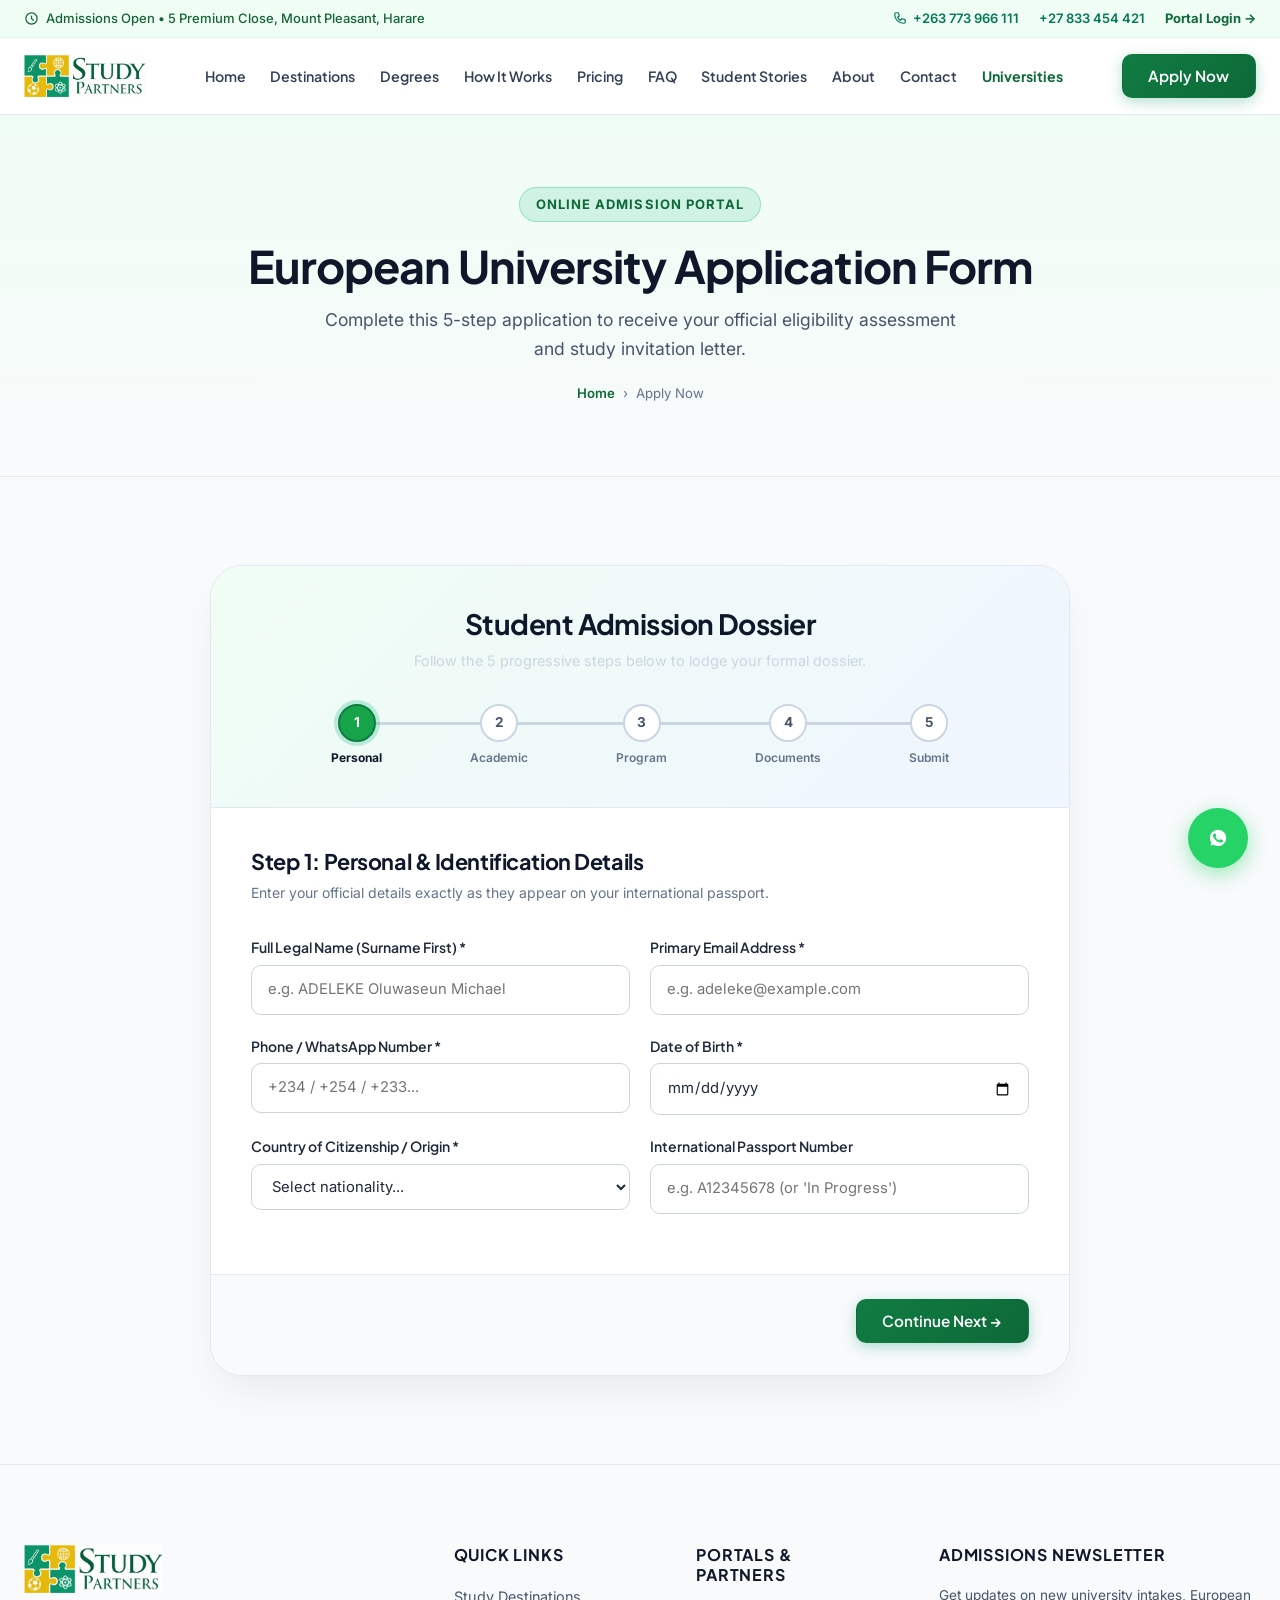
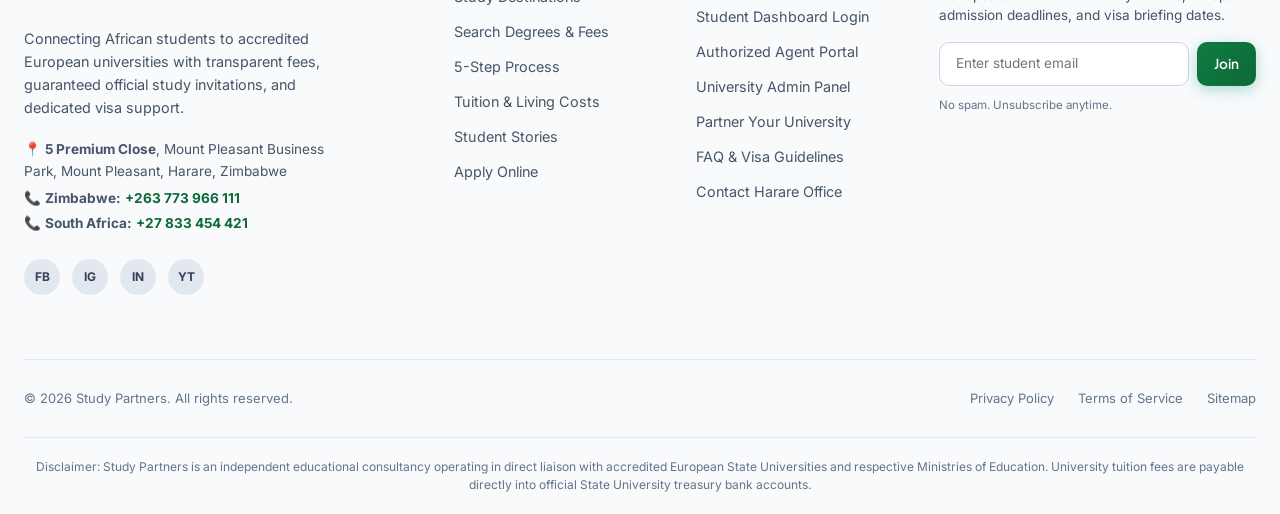
==== apply.html @ 6c3a4802 "Initial commit: Study Partners website with updated branding, header alignment, and Harare contact d" ====
<!DOCTYPE html>
<html lang="en">
<head>
  <meta charset="UTF-8">
  <meta name="viewport" content="width=device-width, initial-scale=1.0">
  <title>Apply Now | Multi-Step Admission Form - Study Partners</title>
  <meta name="description" content="Apply for accredited European university degrees in Belarus. Multi-step secure admissions form for African students. Fast Ministry invitation issuance.">
  <link rel="stylesheet" href="css/style.css">
</head>
<body>

  <!-- Top Info Bar -->
  <div class="top-notice-bar">
    <div class="container top-notice-content">
      <div class="top-notice-left">
        <span class="top-notice-item">
          <svg width="15" height="15" fill="none" stroke="currentColor" viewBox="0 0 24 24"><path stroke-linecap="round" stroke-linejoin="round" stroke-width="2" d="M12 8v4l3 3m6-3a9 9 0 11-18 0 9 9 0 0118 0z"/></svg>
          Admissions Open &bull; 5 Premium Close, Mount Pleasant, Harare
        </span>
      </div>
      <div class="top-notice-right">
        <a href="tel:+263773966111" class="top-notice-item">
          <svg width="14" height="14" fill="none" stroke="currentColor" viewBox="0 0 24 24"><path stroke-linecap="round" stroke-linejoin="round" stroke-width="2" d="M3 5a2 2 0 012-2h3.28a1 1 0 01.948.684l1.498 4.493a1 1 0 01-.502 1.21l-2.257 1.13a11.042 11.042 0 005.516 5.516l1.13-2.257a1 1 0 011.21-.502l4.493 1.498a1 1 0 01.684.949V19a2 2 0 01-2 2h-1C9.716 21 3 14.284 3 6V5z"/></svg>
          +263 773 966 111
        </a>
        <a href="tel:+27833454421" class="top-notice-item">
          +27 833 454 421
        </a>
        <a href="login.html" class="top-notice-item" style="color: var(--accent-emerald-700); font-weight: 700;">
          Portal Login &rarr;
        </a>
      </div>
    </div>
  </div>

  <!-- Sticky Navbar with Dropdowns -->
  <nav class="navbar" id="siteNavbar">
    <div class="container navbar-container">
      <a href="index.html" class="brand-logo" aria-label="Study Partners Home">
        <img src="images/logo.png" alt="Study Partners" class="brand-logo-img">
      </a>

      <!-- Desktop & Mobile Nav Menu -->
      <ul class="nav-menu" id="navMenu">
        <li class="nav-item">
          <a href="index.html" class="nav-link">Home</a>
        </li>
        <li class="nav-item">
          <a href="destinations.html" class="nav-link">Destinations</a>
        </li>
        <li class="nav-item">
          <a href="degrees.html" class="nav-link">Degrees</a>
        </li>
        <li class="nav-item">
          <a href="how-it-works.html" class="nav-link">How It Works</a>
        </li>
        <li class="nav-item">
          <a href="pricing.html" class="nav-link">Pricing</a>
        </li>
        <li class="nav-item">
          <a href="faq.html" class="nav-link">FAQ</a>
        </li>
        <li class="nav-item">
          <a href="stories.html" class="nav-link">Student Stories</a>
        </li>
        <li class="nav-item">
          <a href="about.html" class="nav-link">About</a>
        </li>
        <li class="nav-item">
          <a href="contact.html" class="nav-link">Contact</a>
        </li>
        <li class="nav-item">
          <a href="partner.html" class="nav-link" style="color: var(--sp-green); font-weight: 700;">Universities</a>
        </li>
      </ul>

      <!-- Action CTAs -->
      <div class="nav-actions">
        <a href="apply.html" class="btn btn-primary active" id="navApplyBtn">Apply Now</a>
        <button class="mobile-toggle" id="mobileMenuToggle" aria-label="Toggle navigation menu">
          <svg width="24" height="24" fill="none" stroke="currentColor" viewBox="0 0 24 24"><path stroke-linecap="round" stroke-linejoin="round" stroke-width="2" d="M4 6h16M4 12h16M4 18h16"/></svg>
        </button>
      </div>
    </div>
  </nav>

  <!-- Page Header -->
  <header class="inner-hero-header">
    <div class="container">
      <span class="section-tag" style="background: rgba(16, 185, 129, 0.15); border-color: rgba(16, 185, 129, 0.3);">Online Admission Portal</span>
      <h1>European University Application Form</h1>
      <p>Complete this 5-step application to receive your official eligibility assessment and study invitation letter.</p>
      <div class="breadcrumbs">
        <a href="index.html">Home</a> &rsaquo; <span>Apply Now</span>
      </div>
    </div>
  </header>

  <!-- Multi-step Application Form Wizard -->
  <section class="section-padding" style="background: var(--neutral-50);">
    <div class="container">
      <div class="wizard-container">
        
        <!-- Wizard Header & Track -->
        <div class="wizard-header">
          <h2>Student Admission Dossier</h2>
          <p style="color: var(--neutral-300); font-size: 0.9rem;">Follow the 5 progressive steps below to lodge your formal dossier.</p>

          <div class="wizard-stepper-track">
            <div class="wizard-track-line"></div>
            <div class="wizard-track-progress" id="wizardProgressBar"></div>

            <div class="wizard-step-node active" data-step="1">
              <div class="wizard-step-circle">1</div>
              <span class="wizard-step-label">Personal</span>
            </div>

            <div class="wizard-step-node" data-step="2">
              <div class="wizard-step-circle">2</div>
              <span class="wizard-step-label">Academic</span>
            </div>

            <div class="wizard-step-node" data-step="3">
              <div class="wizard-step-circle">3</div>
              <span class="wizard-step-label">Program</span>
            </div>

            <div class="wizard-step-node" data-step="4">
              <div class="wizard-step-circle">4</div>
              <span class="wizard-step-label">Documents</span>
            </div>

            <div class="wizard-step-node" data-step="5">
              <div class="wizard-step-circle">5</div>
              <span class="wizard-step-label">Submit</span>
            </div>
          </div>
        </div>

        <!-- Wizard Form -->
        <form id="multiStepApplyForm">
          <div class="wizard-body">
            
            <!-- Step 1: Personal Information -->
            <div class="wizard-step-panel active" data-step="1">
              <h3 class="wizard-panel-title">Step 1: Personal & Identification Details</h3>
              <p class="wizard-panel-subtitle">Enter your official details exactly as they appear on your international passport.</p>

              <div class="form-row">
                <div class="form-group">
                  <label class="form-label" for="appFullName">Full Legal Name (Surname First) *</label>
                  <input type="text" id="appFullName" class="form-input" placeholder="e.g. ADELEKE Oluwaseun Michael" required>
                </div>
                <div class="form-group">
                  <label class="form-label" for="appEmail">Primary Email Address *</label>
                  <input type="email" id="appEmail" class="form-input" placeholder="e.g. adeleke@example.com" required>
                </div>
              </div>

              <div class="form-row">
                <div class="form-group">
                  <label class="form-label" for="appPhone">Phone / WhatsApp Number *</label>
                  <input type="tel" id="appPhone" class="form-input" placeholder="+234 / +254 / +233..." required>
                </div>
                <div class="form-group">
                  <label class="form-label" for="appDob">Date of Birth *</label>
                  <input type="date" id="appDob" class="form-input" required>
                </div>
              </div>

              <div class="form-row">
                <div class="form-group">
                  <label class="form-label" for="appNationality">Country of Citizenship / Origin *</label>
                  <select id="appNationality" class="form-select" required>
                    <option value="">Select nationality...</option>
                    <option value="Nigeria">Nigeria</option>
                    <option value="Ghana">Ghana</option>
                    <option value="Kenya">Kenya</option>
                    <option value="Cameroon">Cameroon</option>
                    <option value="Rwanda">Rwanda</option>
                    <option value="Zimbabwe">Zimbabwe</option>
                    <option value="South Africa">South Africa</option>
                    <option value="Tanzania">Tanzania</option>
                    <option value="Uganda">Uganda</option>
                    <option value="Other">Other African Country</option>
                  </select>
                </div>
                <div class="form-group">
                  <label class="form-label" for="appPassport">International Passport Number</label>
                  <input type="text" id="appPassport" class="form-input" placeholder="e.g. A12345678 (or 'In Progress')">
                </div>
              </div>
            </div>

            <!-- Step 2: Academic Background -->
            <div class="wizard-step-panel" data-step="2">
              <h3 class="wizard-panel-title">Step 2: Academic Background & Qualifications</h3>
              <p class="wizard-panel-subtitle">Provide details of your secondary school leaving certificate or tertiary qualifications.</p>

              <div class="form-row">
                <div class="form-group">
                  <label class="form-label" for="appHighestEdu">Highest Level of Completed Education *</label>
                  <select id="appHighestEdu" class="form-select" required>
                    <option value="WAEC / WASSCE">WAEC / WASSCE (West Africa)</option>
                    <option value="NECO">NECO (Nigeria)</option>
                    <option value="KCSE">KCSE (Kenya)</option>
                    <option value="GCE A-Levels">GCE O / A-Levels</option>
                    <option value="Baccalaureat">Baccalauréat (Francophone)</option>
                    <option value="Bachelor Degree">Bachelor's Degree (For Master Applicants)</option>
                    <option value="High School Senior">Currently in Final Year High School</option>
                  </select>
                </div>
                <div class="form-group">
                  <label class="form-label" for="appGradYear">Year of Graduation / Completion *</label>
                  <input type="number" id="appGradYear" class="form-input" placeholder="e.g. 2024" min="2000" max="2027" required>
                </div>
              </div>

              <div class="form-group">
                <label class="form-label" for="appSchoolName">Name of Secondary School or University Attended *</label>
                <input type="text" id="appSchoolName" class="form-input" placeholder="e.g. King's College Lagos / Alliance High School" required>
              </div>

              <div class="form-group">
                <label class="form-label" for="appGradeGPA">Key Science / Math Grades or GPA *</label>
                <input type="text" id="appGradeGPA" class="form-input" placeholder="e.g. English (B2), Math (B3), Biology (A1), Chemistry (B2)..." required>
              </div>
            </div>

            <!-- Step 3: Program Choice -->
            <div class="wizard-step-panel" data-step="3">
              <h3 class="wizard-panel-title">Step 3: Program Choice & Target University</h3>
              <p class="wizard-panel-subtitle">Choose your preferred academic destination, university, and intended degree program.</p>

              <div class="form-row">
                <div class="form-group">
                  <label class="form-label" for="appDestination">Study Destination *</label>
                  <select id="appDestination" class="form-select" required>
                    <option value="Belarus" selected>Republic of Belarus (Primary Destination)</option>
                    <option value="Poland (Pre-reg)">Poland (Pre-registration)</option>
                    <option value="Hungary (Pre-reg)">Hungary (Pre-registration)</option>
                    <option value="Germany (Pre-reg)">Germany (Pre-registration)</option>
                  </select>
                </div>
                <div class="form-group">
                  <label class="form-label" for="appLevel">Study Level *</label>
                  <select id="appLevel" class="form-select" required>
                    <option value="Undergraduate Bachelor's">Undergraduate (Bachelor / MBBS / BDS)</option>
                    <option value="Postgraduate Master's">Postgraduate (Master's / MBA)</option>
                    <option value="Preparatory Foundation">Preparatory / Language Foundation Year</option>
                  </select>
                </div>
              </div>

              <div class="form-group">
                <label class="form-label" for="appUniversity">Preferred European University *</label>
                <select id="appUniversity" class="form-select" required>
                  <option value="Belarusian State Medical University (BSMU)">Belarusian State Medical University (BSMU, Minsk)</option>
                  <option value="Vitebsk State Medical University (VSMU)">Vitebsk State Medical University (VSMU, Vitebsk)</option>
                  <option value="Grodno State Medical University">Grodno State Medical University (GrSMU, Grodno)</option>
                  <option value="Belarusian State University of Informatics and Radioelectronics (BSUIR)">BSUIR - Computer Science & Tech (Minsk)</option>
                  <option value="Belarusian National Technical University (BNTU)">BNTU - Engineering & Architecture (Minsk)</option>
                  <option value="Belarusian State Economic University (BSEU)">BSEU - Business & Economics (Minsk)</option>
                  <option value="Pre-University Language Department">Pre-University Faculty (Preparatory Year)</option>
                </select>
              </div>

              <div class="form-row">
                <div class="form-group">
                  <label class="form-label" for="appProgram">Intended Degree Course *</label>
                  <input type="text" id="appProgram" class="form-input" placeholder="e.g. General Medicine (MBBS) / Computer Science" required>
                </div>
                <div class="form-group">
                  <label class="form-label" for="appIntake">Starting Intake Semester *</label>
                  <select id="appIntake" class="form-select" required>
                    <option value="Fall Semester 2026 (September / October)">Fall Semester 2026 (September / October)</option>
                    <option value="Spring Semester 2027 (February / March)">Spring Semester 2027 (February / March)</option>
                  </select>
                </div>
              </div>
            </div>

            <!-- Step 4: Document Upload -->
            <div class="wizard-step-panel" data-step="4">
              <h3 class="wizard-panel-title">Step 4: Supporting Document Upload</h3>
              <p class="wizard-panel-subtitle">Attach digital scans or clear photos of your credentials for legal translation and evaluation.</p>

              <!-- Upload 1: Passport -->
              <div class="upload-box" onclick="document.querySelector('#filePassport').click();">
                <svg width="32" height="32" fill="none" stroke="currentColor" viewBox="0 0 24 24"><path stroke-linecap="round" stroke-linejoin="round" stroke-width="2" d="M7 16a4 4 0 01-.88-7.903A5 5 0 1115.9 6L16 6a5 5 0 011 9.9M15 13l-3-3m0 0l-3 3m3-3v12"/></svg>
                <div style="font-weight: 700; color: var(--primary-900);">1. International Passport Data Page *</div>
                <div style="font-size: 0.8rem; color: var(--neutral-500); margin-top: 0.25rem;">PDF, JPG, or PNG (Max 10MB)</div>
                <div id="previewPassport" style="font-size: 0.8rem; color: var(--neutral-400); margin-top: 0.5rem;">Click or drag to attach passport scan</div>
                <input type="file" id="filePassport" class="wizard-file-input" data-preview="previewPassport" accept=".pdf,.jpg,.jpeg,.png" style="display: none;">
              </div>

              <!-- Upload 2: Academic Transcripts -->
              <div class="upload-box" onclick="document.querySelector('#fileTranscripts').click();">
                <svg width="32" height="32" fill="none" stroke="currentColor" viewBox="0 0 24 24"><path stroke-linecap="round" stroke-linejoin="round" stroke-width="2" d="M9 12h6m-6 4h6m2 5H7a2 2 0 01-2-2V5a2 2 0 012-2h5.586a1 1 0 01.707.293l5.414 5.414a1 1 0 01.293.707V19a2 2 0 01-2 2z"/></svg>
                <div style="font-weight: 700; color: var(--primary-900);">2. Academic Certificates / Transcripts (WAEC/NECO/KCSE) *</div>
                <div style="font-size: 0.8rem; color: var(--neutral-500); margin-top: 0.25rem;">Certificate or online result scratch card slip (PDF, JPG)</div>
                <div id="previewTranscripts" style="font-size: 0.8rem; color: var(--neutral-400); margin-top: 0.5rem;">Click or drag to attach certificate</div>
                <input type="file" id="fileTranscripts" class="wizard-file-input" data-preview="previewTranscripts" accept=".pdf,.jpg,.jpeg,.png" style="display: none;">
              </div>

              <!-- Upload 3: Optional Medical Fitness -->
              <div class="upload-box" onclick="document.querySelector('#fileMedical').click();">
                <svg width="32" height="32" fill="none" stroke="currentColor" viewBox="0 0 24 24"><path stroke-linecap="round" stroke-linejoin="round" stroke-width="2" d="M4.318 6.318a4.5 4.5 0 000 6.364L12 20.364l7.682-7.682a4.5 4.5 0 00-6.364-6.364L12 7.636l-1.318-1.318a4.5 4.5 0 00-6.364 0z"/></svg>
                <div style="font-weight: 700; color: var(--primary-900);">3. Medical Fitness / HIV Report (Optional at this stage)</div>
                <div style="font-size: 0.8rem; color: var(--neutral-500); margin-top: 0.25rem;">Can be submitted later prior to visa processing</div>
                <div id="previewMedical" style="font-size: 0.8rem; color: var(--neutral-400); margin-top: 0.5rem;">Click to attach if already available</div>
                <input type="file" id="fileMedical" class="wizard-file-input" data-preview="previewMedical" accept=".pdf,.jpg,.jpeg,.png" style="display: none;">
              </div>
            </div>

            <!-- Step 5: Review & Submit -->
            <div class="wizard-step-panel" data-step="5">
              <h3 class="wizard-panel-title">Step 5: Review Summary & Lodge Dossier</h3>
              <p class="wizard-panel-subtitle">Verify your submitted information carefully before final transmission to the admissions registry.</p>

              <div id="reviewSummaryContainer">
                <!-- Dynamically generated via apply.js -->
              </div>

              <div style="margin-top: 1.5rem; padding: 1.25rem; background: var(--accent-emerald-50); border: 1px solid rgba(16, 185, 129, 0.3); border-radius: var(--radius-lg);">
                <label style="display: flex; align-items: flex-start; gap: 0.75rem; cursor: pointer; font-size: 0.875rem; color: var(--neutral-800);">
                  <input type="checkbox" id="agreeTermsCheckbox" required style="margin-top: 3px; accent-color: var(--accent-emerald-600); width: 18px; height: 18px;">
                  <span>I declare that all submitted personal and academic credentials are authentic. I authorize Study Partners to translate and present this dossier to accredited European university admission boards.</span>
                </label>
              </div>
            </div>

          </div>

          <!-- Wizard Footer Controls -->
          <div class="wizard-footer">
            <button type="button" id="btnStepPrev" class="btn btn-secondary" style="display: none;">
              &larr; Previous Step
            </button>
            <div style="margin-left: auto; display: flex; gap: 1rem;">
              <button type="button" id="btnStepNext" class="btn btn-primary">
                Continue Next &rarr;
              </button>
              <button type="submit" id="btnStepSubmit" class="btn btn-primary" style="display: none; background: linear-gradient(135deg, var(--accent-emerald-600), var(--accent-emerald-700));">
                Submit Formal Application &rarr;
              </button>
            </div>
          </div>
        </form>

      </div>
    </div>
  </section>

  <!-- Application Success Confirmation Modal -->
  <div class="app-modal" id="applySuccessModal">
    <div class="app-modal-card">
      <div style="width: 70px; height: 70px; border-radius: 50%; background: var(--accent-emerald-50); color: var(--accent-emerald-600); display: flex; align-items: center; justify-content: center; font-size: 2.2rem; margin: 0 auto 1.25rem;">
        &#10003;
      </div>
      <h3 style="font-size: 1.6rem; color: var(--primary-900); margin-bottom: 0.5rem;">Application Successfully Submitted!</h3>
      <p style="color: var(--neutral-600); font-size: 0.95rem; line-height: 1.5; margin-bottom: 1.5rem;">
        Your dossier has been registered with the European Admissions Office. Your reference tracking number is:
      </p>
      
      <div style="background: var(--neutral-100); border: 2px dashed var(--neutral-300); border-radius: var(--radius-md); padding: 0.85rem; font-family: monospace; font-size: 1.4rem; font-weight: 800; color: var(--primary-900); margin-bottom: 1.75rem;">
        <span id="modalAppId">AFR-2026-8942</span>
      </div>

      <div style="font-size: 0.85rem; color: var(--neutral-500); margin-bottom: 2rem; line-height: 1.5;">
        A confirmation receipt and student portal access credentials have been dispatched to your email address. Our admissions officer will contact you within 24 hours.
      </div>

      <div style="display: flex; gap: 0.75rem; justify-content: center;">
        <a href="login.html" class="btn btn-primary" style="flex: 1;">Access Student Portal</a>
        <a href="index.html" class="btn btn-secondary">Return Home</a>
      </div>
    </div>
  </div>

  <!-- Site Footer -->
  <footer class="site-footer">
    <div class="container">
      <div class="footer-top-grid">
        <div class="footer-brand-col">
          <a href="index.html" class="brand-logo" style="margin-bottom: 1rem; display: inline-block;">
            <img src="images/logo.png" alt="Study Partners" class="brand-logo-img" style="height: 48px;">
          </a>
          <p style="margin-top: 0.75rem;">
            Connecting African students to accredited European universities with transparent fees, guaranteed official study invitations, and dedicated visa support.
          </p>
          <div style="margin-top: 1.25rem; font-size: 0.85rem; color: var(--neutral-600); line-height: 1.6;">
            <p>📍 <strong>5 Premium Close</strong>, Mount Pleasant Business Park, Mount Pleasant, Harare, Zimbabwe</p>
            <p style="margin-top: 0.35rem;">📞 <strong>Zimbabwe:</strong> <a href="tel:+263773966111" style="color: var(--accent-emerald-700); font-weight: 700;">+263 773 966 111</a></p>
            <p style="margin-top: 0.2rem;">📞 <strong>South Africa:</strong> <a href="tel:+27833454421" style="color: var(--accent-emerald-700); font-weight: 700;">+27 833 454 421</a></p>
          </div>
          <div class="footer-socials">
            <a href="#" class="social-icon-btn" aria-label="Facebook">FB</a>
            <a href="#" class="social-icon-btn" aria-label="Instagram">IG</a>
            <a href="#" class="social-icon-btn" aria-label="LinkedIn">IN</a>
            <a href="#" class="social-icon-btn" aria-label="YouTube">YT</a>
          </div>
        </div>

        <div>
          <h4 class="footer-heading">Quick Links</h4>
          <ul class="footer-links-list">
            <li><a href="destinations.html">Study Destinations</a></li>
            <li><a href="degrees.html">Search Degrees & Fees</a></li>
            <li><a href="how-it-works.html">5-Step Process</a></li>
            <li><a href="pricing.html">Tuition & Living Costs</a></li>
            <li><a href="stories.html">Student Stories</a></li>
            <li><a href="apply.html">Apply Online</a></li>
          </ul>
        </div>

        <div>
          <h4 class="footer-heading">Portals & Partners</h4>
          <ul class="footer-links-list">
            <li><a href="login.html">Student Dashboard Login</a></li>
            <li><a href="login.html?role=agent">Authorized Agent Portal</a></li>
            <li><a href="login.html?role=admin">University Admin Panel</a></li>
            <li><a href="partner.html">Partner Your University</a></li>
            <li><a href="faq.html">FAQ & Visa Guidelines</a></li>
            <li><a href="contact.html">Contact Harare Office</a></li>
          </ul>
        </div>

        <div>
          <h4 class="footer-heading">Admissions Newsletter</h4>
          <p style="font-size: 0.85rem; color: var(--neutral-600); line-height: 1.5;">
            Get updates on new university intakes, European admission deadlines, and visa briefing dates.
          </p>
          <form class="newsletter-form" onsubmit="event.preventDefault(); showToast('Subscribed! Check your inbox for study guides.', 'success'); this.reset();">
            <input type="email" class="newsletter-input" placeholder="Enter student email" required>
            <button type="submit" class="btn btn-primary btn-sm">Join</button>
          </form>
          <p style="font-size: 0.72rem; color: var(--neutral-500); margin-top: 0.6rem;">No spam. Unsubscribe anytime.</p>
        </div>
      </div>

      <div class="footer-bottom-bar">
        <div>&copy; 2026 Study Partners. All rights reserved.</div>
        <div style="display: flex; gap: 1.5rem;">
          <a href="#" onclick="alert('Privacy policy: We respect student data strictly in compliance with data privacy standards.'); return false;">Privacy Policy</a>
          <a href="#" onclick="alert('Terms: Study Partners facilitates official institutional admissions.'); return false;">Terms of Service</a>
          <a href="sitemap.xml">Sitemap</a>
        </div>
      </div>

      <div class="footer-disclaimer">
        Disclaimer: Study Partners is an independent educational consultancy operating in direct liaison with accredited European State Universities and respective Ministries of Education. University tuition fees are payable directly into official State University treasury bank accounts.
      </div>
    </div>
  </footer>

  <!-- Floating WhatsApp Action Button & Interactive Chat Popup -->
  <button class="floating-whatsapp-btn" id="floatingWhatsAppBtn" aria-label="Chat with Admissions Counselor on WhatsApp">
    <svg width="34" height="34" fill="currentColor" viewBox="0 0 24 24">
      <path d="M12.031 6.172c-3.181 0-5.767 2.586-5.768 5.766-.001 1.298.38 2.27 1.019 3.287l-.582 2.128 2.182-.573c.978.58 1.911.928 3.145.929 3.178 0 5.767-2.587 5.768-5.766.001-3.187-2.575-5.77-5.764-5.771zm3.392 8.244c-.144.405-.837.774-1.17.824-.299.045-.677.063-1.092-.069-.252-.08-.575-.187-.988-.365-1.739-.751-2.874-2.502-2.961-2.617-.087-.116-.708-.94-.708-1.793s.448-1.273.607-1.446c.159-.173.346-.217.462-.217l.332.006c.106.005.249-.04.39.299.144.347.491 1.2.534 1.287.043.087.072.188.014.303-.058.116-.087.188-.173.289l-.26.303c-.087.087-.179.182-.077.356.101.173.449.741.964 1.201.662.591 1.221.774 1.394.861.173.086.275.072.376-.044.101-.116.433-.506.549-.679.116-.173.231-.144.39-.086s1.011.477 1.184.564.289.13.332.202c.043.073.043.419-.101.824z"/>
    </svg>
    <span class="whatsapp-tooltip">Chat on WhatsApp</span>
  </button>

  <!-- Interactive WhatsApp Popup Box -->
  <div class="whatsapp-chat-popup" id="whatsappPopup">
    <div class="popup-header">
      <div class="popup-advisor">
        <div class="advisor-avatar">SP</div>
        <div>
          <div class="advisor-name">Study Partners Counselor</div>
          <div class="advisor-status"><span class="status-dot"></span> Online &bull; Direct WhatsApp</div>
        </div>
      </div>
      <button class="popup-close" id="closeWhatsAppPopup" aria-label="Close Chat">&times;</button>
    </div>
    <div class="popup-body">
      <div class="chat-bubble received">
        👋 Hello! Welcome to Study Partners. Interested in studying Medicine, Engineering, or IT in Belarus or Europe?
      </div>
      <div class="chat-bubble received" style="font-size: 0.8rem; margin-top: -0.4rem; color: var(--neutral-600);">
        Tap below to start a live conversation with our official admissions counselor on WhatsApp.
      </div>
    </div>
    <div class="popup-footer">
      <a href="https://wa.me/263773966111?text=Hello%20Study%20Partners%2C%20I%20would%20like%20guidance%20on%20studying%20in%20Europe" target="_blank" class="btn btn-whatsapp-direct" id="startWhatsAppChatBtn">
        Open WhatsApp Chat &rarr;
      </a>
    </div>
  </div>

  <script src="js/main.js"></script>
  <script src="js/apply.js"></script>
</body>
</html>
---- css/style.css ----
/* ==========================================================================
   AfriEuro Bridge - Design System & Master Stylesheet
   Theme: Luminous, Clean, Modern Light Color Scheme
   African-European Educational Consultancy
   ========================================================================== */

@import url('https://fonts.googleapis.com/css2?family=Plus+Jakarta+Sans:wght@400;500;600;700;800&family=Inter:wght@300;400;500;600;700&display=swap');

:root {
  /* Study Partners Brand Colors */
  --sp-green: #0D6938;
  --sp-green-dark: #074B26;
  --sp-gold: #E5A812;
  --sp-gold-dark: #C68E07;

  /* Brand Primary Colors - Deep Navy & Slate for Contrast */
  --primary-950: #071224;
  --primary-900: #0F172A;
  --primary-800: #1E293B;
  --primary-700: #0D6938;
  --primary-600: #107C42;
  --primary-500: #169352;
  --primary-50:  #F0FDF4;

  /* Fresh Vibrant Emerald Accent Colors (Aligned with Logo) */
  --accent-emerald-800: #074B26;
  --accent-emerald-700: #0D6938;
  --accent-emerald-600: #107C42;
  --accent-emerald-500: #16A34A;
  --accent-emerald-400: #22C55E;
  --accent-emerald-100: #DCFCE7;
  --accent-emerald-50:  #F0FDF4;

  /* Warm Gold Accent Colors (Aligned with Logo) */
  --accent-gold-700: #B88206;
  --accent-gold-600: #C68E07;
  --accent-gold-500: #E5A812;
  --accent-gold-400: #F3BA2F;
  --accent-gold-50:  #FEF9E7;

  /* WhatsApp Colors */
  --whatsapp-green: #25D366;
  --whatsapp-dark:  #128C7E;

  /* Light Theme Neutrals */
  --neutral-900: #0F172A;
  --neutral-800: #1E293B;
  --neutral-700: #334155;
  --neutral-600: #475569;
  --neutral-500: #64748B;
  --neutral-400: #94A3B8;
  --neutral-300: #CBD5E1;
  --neutral-200: #E2E8F0;
  --neutral-100: #F1F5F9;
  --neutral-50:  #F8FAFC;
  --white:       #FFFFFF;

  /* Typography */
  --font-heading: 'Plus Jakarta Sans', -apple-system, BlinkMacSystemFont, sans-serif;
  --font-body:    'Inter', -apple-system, BlinkMacSystemFont, sans-serif;

  /* Elevation & Subtle Shadows for Light Mode */
  --shadow-xs: 0 1px 2px 0 rgba(15, 23, 42, 0.05);
  --shadow-sm: 0 2px 5px 0 rgba(15, 23, 42, 0.04), 0 1px 2px 0 rgba(15, 23, 42, 0.03);
  --shadow-md: 0 6px 18px -2px rgba(15, 23, 42, 0.06), 0 3px 6px -2px rgba(15, 23, 42, 0.03);
  --shadow-lg: 0 16px 32px -4px rgba(15, 23, 42, 0.08), 0 6px 12px -3px rgba(15, 23, 42, 0.04);
  --shadow-xl: 0 25px 50px -12px rgba(15, 23, 42, 0.12);
  --shadow-glow: 0 8px 30px rgba(16, 185, 129, 0.2);

  /* Border Radii */
  --radius-sm: 6px;
  --radius-md: 10px;
  --radius-lg: 16px;
  --radius-xl: 24px;
  --radius-2xl: 32px;
  --radius-full: 9999px;

  /* Transitions */
  --transition-fast: 150ms cubic-bezier(0.4, 0, 0.2, 1);
  --transition-normal: 250ms cubic-bezier(0.4, 0, 0.2, 1);
  --transition-smooth: 350ms cubic-bezier(0.16, 1, 0.3, 1);

  /* Container */
  --container-max: 1280px;
}

/* Base Styles & Reset */
*, *::before, *::after {
  box-sizing: border-box;
  margin: 0;
  padding: 0;
}

html {
  scroll-behavior: smooth;
  font-size: 16px;
}

body {
  font-family: var(--font-body);
  color: var(--neutral-800);
  background-color: var(--neutral-50);
  line-height: 1.6;
  -webkit-font-smoothing: antialiased;
  -moz-osx-font-smoothing: grayscale;
  overflow-x: hidden;
}

h1, h2, h3, h4, h5, h6 {
  font-family: var(--font-heading);
  color: var(--primary-900);
  line-height: 1.25;
  font-weight: 700;
  letter-spacing: -0.02em;
}

a {
  color: inherit;
  text-decoration: none;
  transition: color var(--transition-fast);
}

img {
  max-width: 100%;
  height: auto;
  display: block;
}

ul {
  list-style: none;
}

button, input, select, textarea {
  font: inherit;
}

/* Layout Container */
.container {
  width: 100%;
  max-width: var(--container-max);
  margin-left: auto;
  margin-right: auto;
  padding-left: 1.5rem;
  padding-right: 1.5rem;
}

/* Typography Helpers */
.text-center { text-align: center; }
.text-left { text-align: left; }
.text-right { text-align: right; }

.section-tag {
  display: inline-flex;
  align-items: center;
  gap: 0.5rem;
  padding: 0.4rem 1rem;
  font-size: 0.8125rem;
  font-weight: 700;
  text-transform: uppercase;
  letter-spacing: 0.08em;
  color: var(--accent-emerald-700);
  background-color: var(--accent-emerald-50);
  border: 1px solid var(--accent-emerald-100);
  border-radius: var(--radius-full);
  margin-bottom: 1rem;
}

.section-tag.gold {
  color: var(--accent-gold-700);
  background-color: var(--accent-gold-50);
  border-color: rgba(245, 158, 11, 0.25);
}

.section-tag.navy {
  color: var(--primary-700);
  background-color: var(--neutral-100);
  border-color: var(--neutral-200);
}

.section-title {
  font-size: clamp(1.95rem, 3.5vw, 2.85rem);
  font-weight: 800;
  color: var(--primary-900);
  margin-bottom: 1rem;
}

.section-title span.highlight {
  color: var(--accent-emerald-600);
  position: relative;
  display: inline-block;
}

.section-title span.highlight::after {
  content: '';
  position: absolute;
  bottom: 4px;
  left: 0;
  width: 100%;
  height: 8px;
  background: rgba(16, 185, 129, 0.2);
  border-radius: 4px;
  z-index: -1;
}

.section-desc {
  font-size: clamp(1rem, 1.25vw, 1.15rem);
  color: var(--neutral-600);
  max-width: 680px;
  margin-left: auto;
  margin-right: auto;
}

/* ==========================================================================
   Buttons
   ========================================================================== */
.btn {
  display: inline-flex;
  align-items: center;
  justify-content: center;
  gap: 0.6rem;
  padding: 0.75rem 1.6rem;
  font-family: var(--font-heading);
  font-size: 0.95rem;
  font-weight: 600;
  border-radius: var(--radius-md);
  border: 1px solid transparent;
  cursor: pointer;
  transition: all var(--transition-normal);
  text-decoration: none;
  white-space: nowrap;
  line-height: 1.2;
}

.btn-primary {
  background: linear-gradient(135deg, var(--accent-emerald-600), var(--accent-emerald-700));
  color: var(--white);
  box-shadow: 0 4px 14px rgba(5, 150, 105, 0.3);
}

.btn-primary:hover {
  background: linear-gradient(135deg, var(--accent-emerald-500), var(--accent-emerald-600));
  box-shadow: 0 6px 20px rgba(5, 150, 105, 0.4);
  transform: translateY(-2px);
  color: var(--white);
}

.btn-navy {
  background-color: var(--primary-900);
  color: var(--white);
  box-shadow: 0 4px 14px rgba(15, 23, 42, 0.2);
}

.btn-navy:hover {
  background-color: var(--primary-800);
  transform: translateY(-2px);
  box-shadow: 0 8px 20px rgba(15, 23, 42, 0.25);
  color: var(--white);
}

.btn-secondary {
  background-color: var(--white);
  color: var(--primary-900);
  border: 1px solid var(--neutral-300);
  box-shadow: var(--shadow-xs);
}

.btn-secondary:hover {
  background-color: var(--neutral-100);
  border-color: var(--neutral-400);
  color: var(--primary-950);
  transform: translateY(-1px);
}

.btn-whatsapp {
  background-color: var(--whatsapp-green);
  color: var(--white);
  box-shadow: 0 4px 14px rgba(37, 211, 102, 0.3);
}

.btn-whatsapp:hover {
  background-color: #20bd5a;
  box-shadow: 0 6px 20px rgba(37, 211, 102, 0.4);
  transform: translateY(-2px);
  color: var(--white);
}

.btn-outline-white {
  background-color: var(--white);
  color: var(--primary-900);
  border: 1px solid var(--neutral-300);
}

.btn-outline-white:hover {
  background-color: var(--neutral-100);
  border-color: var(--neutral-400);
}

.btn-sm {
  padding: 0.5rem 1rem;
  font-size: 0.85rem;
}

.btn-lg {
  padding: 0.95rem 2rem;
  font-size: 1.05rem;
}

/* ==========================================================================
   Navigation Bar (Light & Clean)
   ========================================================================== */
.top-notice-bar {
  background: #F0FDF4;
  color: #166534;
  font-size: 0.8125rem;
  font-weight: 500;
  padding: 0.5rem 0;
  border-bottom: 1px solid #DCFCE7;
}

.top-notice-content {
  display: flex;
  justify-content: space-between;
  align-items: center;
  width: 100%;
  max-width: var(--container-max);
  margin-left: auto;
  margin-right: auto;
  padding-left: 1.5rem;
  padding-right: 1.5rem;
  box-sizing: border-box;
}

.top-notice-left {
  display: flex;
  align-items: center;
  gap: 1.5rem;
}

.top-notice-item {
  display: inline-flex;
  align-items: center;
  gap: 0.45rem;
  white-space: nowrap;
}

.top-notice-right {
  display: flex;
  align-items: center;
  gap: 1.25rem;
}

.top-notice-right a {
  color: #047857;
  font-weight: 600;
  display: inline-flex;
  align-items: center;
  gap: 0.4rem;
  white-space: nowrap;
}

.top-notice-right a:hover {
  color: #065F46;
  text-decoration: underline;
}

.navbar {
  position: sticky;
  top: 0;
  z-index: 1000;
  background-color: rgba(255, 255, 255, 0.96);
  backdrop-filter: blur(14px);
  -webkit-backdrop-filter: blur(14px);
  border-bottom: 1px solid var(--neutral-200);
  transition: all var(--transition-normal);
}

.navbar.scrolled {
  box-shadow: 0 4px 20px -2px rgba(15, 23, 42, 0.06);
  background-color: rgba(255, 255, 255, 0.99);
}

.navbar-container {
  display: flex;
  align-items: center;
  justify-content: space-between;
  height: 76px;
  gap: 1.25rem;
}

/* Brand Logo */
.brand-logo {
  display: inline-flex;
  align-items: center;
  gap: 0.75rem;
  text-decoration: none;
  flex-shrink: 0;
  margin-right: 1.25rem;
}

.logo-icon-box {
  width: 44px;
  height: 44px;
  background: linear-gradient(135deg, var(--accent-emerald-600), var(--accent-emerald-700));
  border-radius: var(--radius-md);
  display: flex;
  align-items: center;
  justify-content: center;
  color: var(--white);
  box-shadow: 0 4px 12px rgba(5, 150, 105, 0.25);
  position: relative;
  overflow: hidden;
}

.logo-icon-box::after {
  content: '';
  position: absolute;
  top: 0;
  right: 0;
  width: 14px;
  height: 14px;
  background: var(--accent-gold-400);
  border-radius: 0 var(--radius-md) 0 8px;
}

.brand-logo-img {
  height: 42px;
  width: auto;
  max-width: 190px;
  object-fit: contain;
  display: block;
  transition: transform var(--transition-fast);
}

.brand-logo:hover .brand-logo-img {
  transform: scale(1.02);
}

.brand-text {
  display: flex;
  flex-direction: column;
}

.brand-name {
  font-family: var(--font-heading);
  font-size: 1.35rem;
  font-weight: 800;
  color: var(--primary-900);
  letter-spacing: -0.03em;
  line-height: 1.1;
}

.brand-name span {
  color: var(--accent-emerald-600);
}

.brand-sub {
  font-size: 0.72rem;
  font-weight: 600;
  text-transform: uppercase;
  letter-spacing: 0.08em;
  color: var(--neutral-500);
}

/* Navigation Links */
.nav-menu {
  display: flex;
  align-items: center;
  gap: 1.15rem;
  margin: 0;
  padding: 0;
  list-style: none;
  flex-wrap: nowrap;
}

.nav-item {
  position: relative;
  display: inline-flex;
  align-items: center;
  flex-shrink: 0;
}

.nav-link {
  font-family: var(--font-heading);
  font-size: 0.8875rem;
  font-weight: 600;
  color: var(--neutral-700);
  padding: 0.5rem 0.2rem;
  display: inline-flex;
  align-items: center;
  gap: 0.35rem;
  white-space: nowrap;
  line-height: 1;
  transition: color var(--transition-fast);
}

.nav-link:hover,
.nav-link.active {
  color: var(--accent-emerald-600);
}

.nav-link svg.arrow {
  transition: transform var(--transition-fast);
}

.nav-item:hover .nav-link svg.arrow {
  transform: rotate(180deg);
}

/* Dropdown Menu */
.dropdown-menu {
  position: absolute;
  top: 100%;
  left: 0;
  width: 260px;
  background: var(--white);
  border: 1px solid var(--neutral-200);
  border-radius: var(--radius-lg);
  box-shadow: var(--shadow-lg);
  padding: 0.6rem;
  opacity: 0;
  visibility: hidden;
  transform: translateY(10px);
  transition: all var(--transition-fast);
  z-index: 100;
}

.nav-item:hover .dropdown-menu {
  opacity: 1;
  visibility: visible;
  transform: translateY(0);
}

.dropdown-item {
  display: flex;
  align-items: flex-start;
  gap: 0.75rem;
  padding: 0.65rem 0.8rem;
  border-radius: var(--radius-md);
  transition: background var(--transition-fast);
}

.dropdown-item:hover {
  background: var(--neutral-100);
}

.dropdown-item-icon {
  width: 34px;
  height: 34px;
  border-radius: var(--radius-sm);
  background: var(--neutral-100);
  display: flex;
  align-items: center;
  justify-content: center;
  color: var(--primary-700);
  flex-shrink: 0;
}

.dropdown-item:hover .dropdown-item-icon {
  background: var(--accent-emerald-50);
  color: var(--accent-emerald-600);
}

.dropdown-title {
  font-weight: 600;
  font-size: 0.875rem;
  color: var(--primary-900);
}

.dropdown-desc {
  font-size: 0.75rem;
  color: var(--neutral-500);
  line-height: 1.3;
}

.nav-actions {
  display: flex;
  align-items: center;
  gap: 1rem;
  flex-shrink: 0;
  margin-left: 1.25rem;
}

.nav-actions .btn {
  white-space: nowrap;
  display: inline-flex;
  align-items: center;
  gap: 0.5rem;
}

.mobile-toggle {
  display: none;
  background: none;
  border: none;
  cursor: pointer;
  padding: 0.5rem;
  color: var(--primary-900);
}

/* ==========================================================================
   Hero Section (Luminous Light Theme)
   ========================================================================== */
.hero-section {
  position: relative;
  background: radial-gradient(80% 60% at 50% 0%, #ECFDF5 0%, #F8FAFC 60%, #FFFFFF 100%);
  color: var(--neutral-800);
  padding: 5rem 0 6rem;
  overflow: hidden;
  border-bottom: 1px solid var(--neutral-200);
}

.hero-glow-1 {
  position: absolute;
  top: -120px;
  left: -100px;
  width: 550px;
  height: 550px;
  background: radial-gradient(circle, rgba(16, 185, 129, 0.12) 0%, transparent 70%);
  border-radius: 50%;
  pointer-events: none;
}

.hero-glow-2 {
  position: absolute;
  bottom: -150px;
  right: -50px;
  width: 600px;
  height: 600px;
  background: radial-gradient(circle, rgba(59, 130, 246, 0.08) 0%, transparent 70%);
  border-radius: 50%;
  pointer-events: none;
}

.hero-grid {
  display: grid;
  grid-template-columns: 1.15fr 0.85fr;
  gap: 3.5rem;
  align-items: center;
  position: relative;
  z-index: 10;
}

.hero-badge {
  display: inline-flex;
  align-items: center;
  gap: 0.6rem;
  background: #ECFDF5;
  border: 1px solid #A7F3D0;
  padding: 0.45rem 1.1rem;
  border-radius: var(--radius-full);
  font-size: 0.825rem;
  font-weight: 700;
  color: var(--accent-emerald-700);
  margin-bottom: 1.5rem;
  box-shadow: 0 2px 6px rgba(16, 185, 129, 0.08);
}

.hero-badge .pulse-dot {
  width: 8px;
  height: 8px;
  border-radius: 50%;
  background-color: var(--accent-emerald-500);
  box-shadow: 0 0 10px var(--accent-emerald-500);
  animation: pulseAnimation 2s infinite;
}

@keyframes pulseAnimation {
  0% { transform: scale(0.95); box-shadow: 0 0 0 0 rgba(16, 185, 129, 0.7); }
  70% { transform: scale(1); box-shadow: 0 0 0 8px rgba(16, 185, 129, 0); }
  100% { transform: scale(0.95); box-shadow: 0 0 0 0 rgba(16, 185, 129, 0); }
}

.hero-title {
  font-size: clamp(2.35rem, 4.5vw, 3.75rem);
  font-weight: 800;
  line-height: 1.15;
  color: var(--primary-900);
  margin-bottom: 1.5rem;
  letter-spacing: -0.03em;
}

.hero-title .gradient-text {
  background: linear-gradient(135deg, var(--accent-emerald-600), var(--accent-gold-600));
  -webkit-background-clip: text;
  -webkit-text-fill-color: transparent;
}

.hero-subtitle {
  font-size: clamp(1.05rem, 1.35vw, 1.25rem);
  color: var(--neutral-600);
  line-height: 1.65;
  margin-bottom: 2.25rem;
  max-width: 580px;
}

.hero-cta-group {
  display: flex;
  flex-wrap: wrap;
  align-items: center;
  gap: 1rem;
  margin-bottom: 3rem;
}

/* Trust Badges in Hero */
.hero-trust-badges {
  display: grid;
  grid-template-columns: repeat(4, 1fr);
  gap: 1rem;
  padding-top: 2rem;
  border-top: 1px solid var(--neutral-200);
}

.trust-badge-item {
  display: flex;
  flex-direction: column;
  gap: 0.25rem;
}

.trust-badge-num {
  font-family: var(--font-heading);
  font-size: 1.5rem;
  font-weight: 800;
  color: var(--primary-900);
  display: flex;
  align-items: center;
  gap: 0.2rem;
}

.trust-badge-num span {
  color: var(--accent-emerald-600);
}

.trust-badge-label {
  font-size: 0.775rem;
  color: var(--neutral-500);
  line-height: 1.3;
}

/* Hero Visual Showcase */
.hero-card-preview {
  position: relative;
}

.hero-main-card {
  background: var(--white);
  border: 1px solid var(--neutral-200);
  border-radius: var(--radius-2xl);
  padding: 1.75rem;
  box-shadow: 0 20px 45px -10px rgba(15, 23, 42, 0.1);
}

.hero-card-header {
  display: flex;
  align-items: center;
  justify-content: space-between;
  padding-bottom: 1.25rem;
  border-bottom: 1px solid var(--neutral-200);
  margin-bottom: 1.25rem;
}

.student-tag-chip {
  display: flex;
  align-items: center;
  gap: 0.6rem;
}

.student-avatar {
  width: 44px;
  height: 44px;
  border-radius: 50%;
  background: linear-gradient(135deg, var(--accent-emerald-600), var(--accent-emerald-700));
  color: var(--white);
  display: flex;
  align-items: center;
  justify-content: center;
  font-weight: 700;
  font-size: 1rem;
  border: 2px solid var(--white);
  box-shadow: 0 2px 8px rgba(5, 150, 105, 0.2);
}

.student-info h4 {
  color: var(--primary-900);
  font-size: 0.95rem;
  margin-bottom: 0.15rem;
}

.student-info p {
  color: var(--neutral-500);
  font-size: 0.775rem;
}

.status-pill {
  padding: 0.35rem 0.85rem;
  border-radius: var(--radius-full);
  font-size: 0.75rem;
  font-weight: 700;
  text-transform: uppercase;
  letter-spacing: 0.04em;
  background: var(--neutral-100);
  color: var(--neutral-700);
}

.status-pill.admitted {
  background: var(--accent-emerald-50);
  color: var(--accent-emerald-700);
  border: 1px solid rgba(16, 185, 129, 0.3);
}

.hero-dest-snippet {
  background: var(--neutral-50);
  border: 1px solid var(--neutral-200);
  border-radius: var(--radius-lg);
  padding: 1.25rem;
  margin-bottom: 1.25rem;
}

.dest-row {
  display: flex;
  align-items: center;
  justify-content: space-between;
  margin-bottom: 0.75rem;
}

.dest-flag-name {
  display: flex;
  align-items: center;
  gap: 0.6rem;
  font-weight: 700;
  color: var(--primary-900);
  font-size: 0.95rem;
}

.dest-flag {
  font-size: 1.4rem;
}

.dest-cost {
  font-size: 0.85rem;
  color: var(--accent-emerald-700);
  font-weight: 700;
}

.dest-prog {
  font-size: 0.85rem;
  color: var(--neutral-600);
}

/* Floating Badges */
.floating-stat-badge {
  position: absolute;
  background: var(--white);
  color: var(--primary-900);
  padding: 0.85rem 1.25rem;
  border-radius: var(--radius-lg);
  border: 1px solid var(--neutral-200);
  box-shadow: 0 14px 30px rgba(15, 23, 42, 0.1);
  display: flex;
  align-items: center;
  gap: 0.85rem;
  animation: floatSlow 5s ease-in-out infinite;
  z-index: 20;
}

.floating-stat-badge.badge-top {
  top: -20px;
  right: -20px;
}

.floating-stat-badge.badge-bottom {
  bottom: -25px;
  left: -20px;
  animation-delay: -2.5s;
}

@keyframes floatSlow {
  0%, 100% { transform: translateY(0); }
  50% { transform: translateY(-8px); }
}

.stat-icon-circle {
  width: 40px;
  height: 40px;
  border-radius: 50%;
  display: flex;
  align-items: center;
  justify-content: center;
  color: var(--white);
}

.bg-emerald { background: var(--accent-emerald-600); }
.bg-gold    { background: var(--accent-gold-500); }
.bg-navy    { background: var(--primary-800); }

/* ==========================================================================
   5-Step Journey Section
   ========================================================================== */
.section-padding {
  padding: 5.5rem 0;
}

.journey-section {
  background-color: var(--white);
}

.journey-steps-grid {
  display: grid;
  grid-template-columns: repeat(5, 1fr);
  gap: 1.25rem;
  margin-top: 3.5rem;
  position: relative;
}

.journey-step-card {
  background: var(--neutral-50);
  border: 1px solid var(--neutral-200);
  border-radius: var(--radius-xl);
  padding: 1.75rem 1.25rem;
  position: relative;
  transition: all var(--transition-normal);
  display: flex;
  flex-direction: column;
}

.journey-step-card:hover {
  transform: translateY(-6px);
  border-color: var(--accent-emerald-500);
  box-shadow: var(--shadow-lg);
  background: var(--white);
}

.step-number {
  position: absolute;
  top: 1.25rem;
  right: 1.25rem;
  font-family: var(--font-heading);
  font-size: 1.75rem;
  font-weight: 800;
  color: var(--neutral-300);
  line-height: 1;
  transition: color var(--transition-fast);
}

.journey-step-card:hover .step-number {
  color: var(--accent-emerald-400);
}

.step-icon-wrapper {
  width: 52px;
  height: 52px;
  border-radius: var(--radius-lg);
  background: var(--accent-emerald-50);
  color: var(--accent-emerald-600);
  display: flex;
  align-items: center;
  justify-content: center;
  margin-bottom: 1.5rem;
  transition: all var(--transition-fast);
  border: 1px solid var(--accent-emerald-100);
}

.journey-step-card:hover .step-icon-wrapper {
  background: var(--accent-emerald-600);
  color: var(--white);
}

.step-card-title {
  font-size: 1.1rem;
  font-weight: 700;
  color: var(--primary-900);
  margin-bottom: 0.65rem;
}

.step-card-desc {
  font-size: 0.85rem;
  color: var(--neutral-600);
  line-height: 1.5;
  margin-bottom: 1rem;
}

.step-tag-pill {
  margin-top: auto;
  font-size: 0.72rem;
  font-weight: 700;
  color: var(--accent-emerald-700);
  background: var(--accent-emerald-50);
  padding: 0.3rem 0.65rem;
  border-radius: var(--radius-sm);
  display: inline-block;
  align-self: flex-start;
}

/* ==========================================================================
   Student Portal Pipeline Showcase (Light Theme)
   ========================================================================== */
.portal-promo-section {
  background: linear-gradient(180deg, var(--neutral-50) 0%, #F0FDF4 50%, var(--neutral-50) 100%);
  position: relative;
  overflow: hidden;
  border-top: 1px solid var(--neutral-200);
  border-bottom: 1px solid var(--neutral-200);
}

.pipeline-container {
  background: var(--white);
  border-radius: var(--radius-2xl);
  box-shadow: 0 20px 45px -10px rgba(15, 23, 42, 0.08);
  border: 1px solid var(--neutral-200);
  padding: 2.5rem;
  margin-top: 3rem;
}

.pipeline-top-bar {
  display: flex;
  align-items: center;
  justify-content: space-between;
  padding-bottom: 1.5rem;
  border-bottom: 1px solid var(--neutral-200);
  margin-bottom: 2.25rem;
  flex-wrap: wrap;
  gap: 1rem;
}

.pipeline-user-tag {
  display: flex;
  align-items: center;
  gap: 1rem;
}

.pipeline-user-avatar {
  width: 48px;
  height: 48px;
  border-radius: 50%;
  background: linear-gradient(135deg, var(--primary-800), var(--primary-700));
  color: var(--white);
  display: flex;
  align-items: center;
  justify-content: center;
  font-weight: 700;
}

/* Stepper Bar */
.stepper-pipeline {
  display: flex;
  align-items: center;
  justify-content: space-between;
  position: relative;
  margin-bottom: 2.5rem;
}

.stepper-pipeline::before {
  content: '';
  position: absolute;
  top: 24px;
  left: 40px;
  right: 40px;
  height: 4px;
  background: var(--neutral-200);
  z-index: 1;
}

.stepper-pipeline-progress {
  position: absolute;
  top: 24px;
  left: 40px;
  width: 60%;
  height: 4px;
  background: linear-gradient(90deg, var(--accent-emerald-500), var(--accent-emerald-600));
  z-index: 2;
  transition: width 0.5s ease;
}

.stepper-node {
  position: relative;
  z-index: 3;
  display: flex;
  flex-direction: column;
  align-items: center;
  text-align: center;
}

.node-circle {
  width: 48px;
  height: 48px;
  border-radius: 50%;
  background: var(--white);
  border: 3px solid var(--neutral-300);
  display: flex;
  align-items: center;
  justify-content: center;
  font-weight: 700;
  font-size: 0.9rem;
  color: var(--neutral-500);
  margin-bottom: 0.6rem;
  transition: all var(--transition-fast);
}

.stepper-node.completed .node-circle {
  background: var(--accent-emerald-600);
  border-color: var(--accent-emerald-600);
  color: var(--white);
}

.stepper-node.current .node-circle {
  background: var(--white);
  border-color: var(--accent-emerald-600);
  color: var(--accent-emerald-600);
  box-shadow: 0 0 0 5px rgba(16, 185, 129, 0.2);
  transform: scale(1.1);
}

.node-label {
  font-family: var(--font-heading);
  font-size: 0.85rem;
  font-weight: 700;
  color: var(--neutral-800);
}

.node-date {
  font-size: 0.72rem;
  color: var(--neutral-500);
}

.stepper-details-grid {
  display: grid;
  grid-template-columns: 2fr 1fr;
  gap: 2rem;
}

.current-status-box {
  background: var(--neutral-50);
  border-radius: var(--radius-lg);
  padding: 1.5rem;
  border: 1px solid var(--neutral-200);
}

.status-heading {
  font-size: 1.15rem;
  font-weight: 700;
  color: var(--primary-900);
  display: flex;
  align-items: center;
  gap: 0.6rem;
  margin-bottom: 0.75rem;
}

.status-checklist {
  display: flex;
  flex-direction: column;
  gap: 0.65rem;
  margin-top: 1rem;
}

.check-item {
  display: flex;
  align-items: center;
  gap: 0.6rem;
  font-size: 0.88rem;
  color: var(--neutral-700);
}

.check-icon {
  color: var(--accent-emerald-600);
  flex-shrink: 0;
}

.portal-action-sidebar {
  display: flex;
  flex-direction: column;
  gap: 1rem;
}

.portal-sidebar-card {
  background: var(--neutral-50);
  border: 1px solid var(--neutral-200);
  border-radius: var(--radius-lg);
  padding: 1.25rem;
}

/* ==========================================================================
   Why Choose Us (4 Cards - Light Theme)
   ========================================================================== */
.why-us-grid {
  display: grid;
  grid-template-columns: repeat(4, 1fr);
  gap: 1.5rem;
  margin-top: 3.5rem;
}

.why-card {
  background: var(--white);
  border: 1px solid var(--neutral-200);
  border-radius: var(--radius-xl);
  padding: 2rem 1.5rem;
  transition: all var(--transition-normal);
  position: relative;
  overflow: hidden;
  box-shadow: 0 4px 15px rgba(15, 23, 42, 0.03);
}

.why-card::before {
  content: '';
  position: absolute;
  top: 0;
  left: 0;
  width: 100%;
  height: 4px;
  background: linear-gradient(90deg, var(--accent-emerald-500), var(--accent-gold-500));
  opacity: 0;
  transition: opacity var(--transition-fast);
}

.why-card:hover {
  transform: translateY(-8px);
  box-shadow: var(--shadow-lg);
  border-color: transparent;
}

.why-card:hover::before {
  opacity: 1;
}

.why-icon-box {
  width: 58px;
  height: 58px;
  border-radius: var(--radius-lg);
  background: var(--accent-emerald-50);
  color: var(--accent-emerald-600);
  display: flex;
  align-items: center;
  justify-content: center;
  margin-bottom: 1.5rem;
  font-size: 1.5rem;
  border: 1px solid var(--accent-emerald-100);
}

.why-card:nth-child(2) .why-icon-box {
  background: var(--accent-gold-50);
  color: var(--accent-gold-600);
  border-color: rgba(245, 158, 11, 0.2);
}

.why-card:nth-child(3) .why-icon-box {
  background: var(--primary-50);
  color: var(--primary-600);
  border-color: rgba(37, 82, 133, 0.2);
}

.why-card:nth-child(4) .why-icon-box {
  background: #F0FDF4;
  color: var(--accent-emerald-700);
  border-color: #DCFCE7;
}

.why-card-title {
  font-size: 1.2rem;
  font-weight: 700;
  margin-bottom: 0.75rem;
  color: var(--primary-900);
}

.why-card-desc {
  font-size: 0.9rem;
  color: var(--neutral-600);
  line-height: 1.6;
}

/* ==========================================================================
   Featured Destination: Belarus (Light Theme)
   ========================================================================== */
.featured-dest-section {
  background: linear-gradient(180deg, var(--neutral-50) 0%, #EFF6FF 50%, var(--neutral-50) 100%);
  color: var(--neutral-800);
  position: relative;
  overflow: hidden;
  border-top: 1px solid var(--neutral-200);
  border-bottom: 1px solid var(--neutral-200);
}

.dest-split-grid {
  display: grid;
  grid-template-columns: 1fr 1fr;
  gap: 4rem;
  align-items: center;
  margin-bottom: 4rem;
}

.dest-details-col .section-tag {
  background: var(--accent-emerald-50);
  border-color: rgba(16, 185, 129, 0.3);
  color: var(--accent-emerald-700);
}

.dest-details-col h2 {
  color: var(--primary-900);
}

.dest-bullets-list {
  display: flex;
  flex-direction: column;
  gap: 1rem;
  margin: 2rem 0;
}

.dest-bullet-item {
  display: flex;
  align-items: flex-start;
  gap: 0.85rem;
}

.dest-bullet-icon {
  width: 26px;
  height: 26px;
  border-radius: 50%;
  background: var(--accent-emerald-50);
  border: 1px solid var(--accent-emerald-100);
  color: var(--accent-emerald-600);
  display: flex;
  align-items: center;
  justify-content: center;
  flex-shrink: 0;
  margin-top: 2px;
  font-weight: 700;
}

.dest-bullet-text strong {
  color: var(--primary-900);
  display: block;
  font-size: 0.95rem;
}

.dest-bullet-text span {
  color: var(--neutral-600);
  font-size: 0.85rem;
}

.dest-city-tags {
  display: flex;
  flex-wrap: wrap;
  gap: 0.6rem;
  margin-top: 1.5rem;
}

.city-badge {
  background: var(--white);
  border: 1px solid var(--neutral-200);
  padding: 0.4rem 0.9rem;
  border-radius: var(--radius-full);
  font-size: 0.8rem;
  color: var(--neutral-700);
  box-shadow: var(--shadow-xs);
  font-weight: 500;
}

/* Destination Visual Showcase */
.dest-visual-wrapper {
  position: relative;
}

.dest-banner-card {
  background: var(--white);
  border: 1px solid var(--neutral-200);
  border-radius: var(--radius-2xl);
  padding: 2.25rem;
  box-shadow: 0 20px 45px -10px rgba(15, 23, 42, 0.1);
}

.dest-stat-bar {
  display: grid;
  grid-template-columns: repeat(3, 1fr);
  gap: 1.5rem;
  margin-top: 2rem;
  padding-top: 1.5rem;
  border-top: 1px solid var(--neutral-200);
}

.dest-stat-item h3 {
  color: var(--accent-emerald-600);
  font-size: 1.6rem;
  font-weight: 800;
  margin-bottom: 0.2rem;
}

.dest-stat-item p {
  color: var(--neutral-500);
  font-size: 0.75rem;
  text-transform: uppercase;
  letter-spacing: 0.05em;
}

/* 4 Program Category Cards (Light Theme) */
.program-cats-heading {
  margin-bottom: 2rem;
}

.program-cats-grid {
  display: grid;
  grid-template-columns: repeat(4, 1fr);
  gap: 1.5rem;
}

.program-cat-card {
  background: var(--white);
  border: 1px solid var(--neutral-200);
  border-radius: var(--radius-xl);
  padding: 1.75rem;
  transition: all var(--transition-normal);
  display: flex;
  flex-direction: column;
  box-shadow: 0 4px 15px rgba(15, 23, 42, 0.03);
}

.program-cat-card:hover {
  border-color: var(--accent-emerald-500);
  transform: translateY(-6px);
  box-shadow: var(--shadow-lg);
}

.program-cat-icon {
  width: 50px;
  height: 50px;
  border-radius: var(--radius-lg);
  background: var(--accent-emerald-50);
  color: var(--accent-emerald-600);
  display: flex;
  align-items: center;
  justify-content: center;
  font-size: 1.35rem;
  margin-bottom: 1.25rem;
  border: 1px solid var(--accent-emerald-100);
}

.program-cat-title {
  color: var(--primary-900);
  font-size: 1.15rem;
  margin-bottom: 0.5rem;
}

.program-cat-meta {
  font-size: 0.8rem;
  color: var(--neutral-500);
  margin-bottom: 1rem;
}

.program-cat-badge {
  margin-top: auto;
  font-size: 0.85rem;
  font-weight: 700;
  color: var(--accent-emerald-600);
  display: flex;
  align-items: center;
  gap: 0.35rem;
}

/* ==========================================================================
   Coming Soon European Countries
   ========================================================================== */
.coming-soon-section {
  background-color: var(--white);
}

.countries-grid {
  display: grid;
  grid-template-columns: repeat(5, 1fr);
  gap: 1.25rem;
  margin-top: 3rem;
}

.country-card {
  background: var(--neutral-50);
  border: 1px solid var(--neutral-200);
  border-radius: var(--radius-xl);
  padding: 1.75rem 1.25rem;
  text-align: center;
  position: relative;
  transition: all var(--transition-normal);
}

.country-card:hover {
  border-color: var(--primary-500);
  transform: translateY(-4px);
  box-shadow: var(--shadow-md);
  background: var(--white);
}

.country-flag-large {
  font-size: 2.75rem;
  margin-bottom: 0.85rem;
  line-height: 1;
}

.country-name {
  font-size: 1.1rem;
  font-weight: 700;
  color: var(--primary-900);
  margin-bottom: 0.4rem;
}

.country-status-pill {
  display: inline-block;
  font-size: 0.72rem;
  font-weight: 700;
  text-transform: uppercase;
  color: var(--primary-600);
  background: rgba(37, 82, 133, 0.08);
  padding: 0.25rem 0.65rem;
  border-radius: var(--radius-full);
}

/* ==========================================================================
   Final Conversion Banner (Light Luminous Theme)
   ========================================================================== */
.final-cta-section {
  background: linear-gradient(135deg, #ECFDF5 0%, #F0FDF4 40%, #EFF6FF 100%);
  color: var(--primary-900);
  border-radius: var(--radius-2xl);
  padding: 4.5rem 3rem;
  margin: 2rem auto 5rem;
  border: 1px solid rgba(16, 185, 129, 0.25);
  box-shadow: 0 20px 45px -10px rgba(16, 185, 129, 0.12);
  text-align: center;
  position: relative;
  overflow: hidden;
}

.final-cta-section h2 {
  color: var(--primary-900);
  font-size: clamp(2rem, 3.5vw, 2.75rem);
  margin-bottom: 1rem;
}

.final-cta-section p {
  color: var(--neutral-600);
  max-width: 650px;
  margin: 0 auto 2.25rem;
  font-size: 1.1rem;
}

.final-cta-actions {
  display: flex;
  justify-content: center;
  flex-wrap: wrap;
  gap: 1rem;
}

/* ==========================================================================
   Footer (Clean Light Theme)
   ========================================================================== */
.site-footer {
  background: var(--neutral-50);
  color: var(--neutral-600);
  padding-top: 5rem;
  border-top: 1px solid var(--neutral-200);
  font-size: 0.9rem;
}

.footer-top-grid {
  display: grid;
  grid-template-columns: 2fr 1fr 1fr 1.25fr;
  gap: 3.5rem;
  margin-bottom: 4rem;
}

.footer-brand-col p {
  margin-top: 1rem;
  line-height: 1.6;
  max-width: 320px;
  color: var(--neutral-600);
}

.footer-socials {
  display: flex;
  gap: 0.75rem;
  margin-top: 1.5rem;
}

.social-icon-btn {
  width: 36px;
  height: 36px;
  border-radius: 50%;
  background: var(--neutral-200);
  color: var(--neutral-700);
  display: flex;
  align-items: center;
  justify-content: center;
  transition: all var(--transition-fast);
  font-weight: 700;
  font-size: 0.75rem;
}

.social-icon-btn:hover {
  background: var(--accent-emerald-600);
  color: var(--white);
  transform: translateY(-2px);
}

.footer-heading {
  font-family: var(--font-heading);
  color: var(--primary-900);
  font-size: 1rem;
  font-weight: 700;
  margin-bottom: 1.25rem;
  text-transform: uppercase;
  letter-spacing: 0.05em;
}

.footer-links-list {
  display: flex;
  flex-direction: column;
  gap: 0.75rem;
}

.footer-links-list a {
  color: var(--neutral-600);
}

.footer-links-list a:hover {
  color: var(--accent-emerald-600);
  padding-left: 4px;
}

.newsletter-form {
  display: flex;
  gap: 0.5rem;
  margin-top: 1rem;
}

.newsletter-input {
  background: var(--white);
  border: 1px solid var(--neutral-300);
  border-radius: var(--radius-md);
  padding: 0.65rem 1rem;
  color: var(--neutral-800);
  font-size: 0.85rem;
  flex: 1;
}

.newsletter-input:focus {
  outline: none;
  border-color: var(--accent-emerald-500);
  box-shadow: 0 0 0 3px rgba(16, 185, 129, 0.15);
}

.footer-bottom-bar {
  border-top: 1px solid var(--neutral-200);
  padding: 1.75rem 0;
  display: flex;
  align-items: center;
  justify-content: space-between;
  flex-wrap: wrap;
  gap: 1rem;
  font-size: 0.8125rem;
  color: var(--neutral-500);
}

.footer-disclaimer {
  padding: 1.25rem 0;
  border-top: 1px solid var(--neutral-200);
  font-size: 0.75rem;
  color: var(--neutral-500);
  text-align: center;
  line-height: 1.5;
}

/* ==========================================================================
   Floating WhatsApp Button & Modal Widget
   ========================================================================== */
.floating-whatsapp-btn {
  position: fixed;
  bottom: 2rem;
  right: 2rem;
  width: 60px;
  height: 60px;
  border-radius: 50%;
  background: var(--whatsapp-green);
  color: var(--white);
  display: flex;
  align-items: center;
  justify-content: center;
  box-shadow: 0 6px 20px rgba(37, 211, 102, 0.45);
  cursor: pointer;
  z-index: 999;
  transition: all var(--transition-normal);
  border: none;
}

.floating-whatsapp-btn:hover {
  transform: scale(1.1) rotate(5deg);
  background: #20bd5a;
  box-shadow: 0 8px 24px rgba(37, 211, 102, 0.6);
}

.floating-whatsapp-btn .whatsapp-tooltip {
  position: absolute;
  right: 70px;
  background: var(--primary-900);
  color: var(--white);
  font-family: var(--font-heading);
  font-size: 0.8125rem;
  font-weight: 600;
  padding: 0.45rem 0.85rem;
  border-radius: var(--radius-md);
  white-space: nowrap;
  box-shadow: var(--shadow-md);
  pointer-events: none;
  opacity: 0;
  transform: translateX(10px);
  transition: all var(--transition-fast);
}

.floating-whatsapp-btn:hover .whatsapp-tooltip {
  opacity: 1;
  transform: translateX(0);
}

/* WhatsApp Interactive Popup Box */
.whatsapp-chat-popup {
  position: fixed;
  bottom: 5.5rem;
  right: 2rem;
  width: 330px;
  background: var(--white);
  border-radius: var(--radius-xl);
  box-shadow: var(--shadow-xl);
  z-index: 1000;
  border: 1px solid var(--neutral-200);
  overflow: hidden;
  opacity: 0;
  visibility: hidden;
  transform: translateY(20px) scale(0.95);
  transition: all var(--transition-normal);
}

.whatsapp-chat-popup.active {
  opacity: 1;
  visibility: visible;
  transform: translateY(0) scale(1);
}

.popup-header {
  background: var(--whatsapp-dark);
  color: var(--white);
  padding: 1rem 1.25rem;
  display: flex;
  align-items: center;
  justify-content: space-between;
}

.popup-advisor {
  display: flex;
  align-items: center;
  gap: 0.75rem;
}

.advisor-avatar {
  width: 38px;
  height: 38px;
  border-radius: 50%;
  background: var(--white);
  color: var(--whatsapp-dark);
  display: flex;
  align-items: center;
  justify-content: center;
  font-weight: 700;
}

.advisor-details h5 {
  color: var(--white);
  font-size: 0.9rem;
}

.advisor-details p {
  font-size: 0.72rem;
  color: #c7f3d6;
}

.popup-close-btn {
  background: none;
  border: none;
  color: var(--white);
  cursor: pointer;
  font-size: 1.1rem;
}

.popup-body {
  padding: 1.25rem;
  background: #ECE5DD;
}

.chat-bubble {
  background: var(--white);
  border-radius: 0 var(--radius-md) var(--radius-md) var(--radius-md);
  padding: 0.85rem 1rem;
  font-size: 0.85rem;
  color: var(--neutral-800);
  box-shadow: var(--shadow-xs);
  margin-bottom: 0.75rem;
  position: relative;
}

.chat-time {
  font-size: 0.65rem;
  color: var(--neutral-400);
  text-align: right;
  margin-top: 0.25rem;
}

.popup-footer {
  padding: 0.85rem 1rem;
  background: var(--white);
}

/* ==========================================================================
   Page Headers (for Inner Public Pages - Light Theme)
   ========================================================================== */
.inner-hero-header {
  background: linear-gradient(180deg, #F0FDF4 0%, #F8FAFC 100%);
  color: var(--primary-900);
  padding: 4.5rem 0;
  text-align: center;
  border-bottom: 1px solid var(--neutral-200);
}

.inner-hero-header h1 {
  color: var(--primary-900);
  font-size: clamp(2rem, 3.5vw, 2.85rem);
  margin-bottom: 0.75rem;
}

.inner-hero-header p {
  color: var(--neutral-600);
  max-width: 650px;
  margin: 0 auto;
  font-size: 1.1rem;
}

.breadcrumbs {
  display: flex;
  align-items: center;
  justify-content: center;
  gap: 0.5rem;
  font-size: 0.825rem;
  color: var(--neutral-500);
  margin-top: 1.25rem;
}

.breadcrumbs a {
  color: var(--accent-emerald-700);
  font-weight: 600;
}

/* ==========================================================================
   Forms, Cards & Utilities
   ========================================================================== */
.form-group {
  margin-bottom: 1.25rem;
  display: flex;
  flex-direction: column;
  gap: 0.4rem;
}

.form-label {
  font-family: var(--font-heading);
  font-size: 0.875rem;
  font-weight: 600;
  color: var(--neutral-800);
}

.form-input, .form-select, .form-textarea {
  width: 100%;
  padding: 0.75rem 1rem;
  border: 1px solid var(--neutral-300);
  border-radius: var(--radius-md);
  background-color: var(--white);
  font-size: 0.925rem;
  color: var(--neutral-800);
  transition: all var(--transition-fast);
}

.form-input:focus, .form-select:focus, .form-textarea:focus {
  outline: none;
  border-color: var(--accent-emerald-600);
  box-shadow: 0 0 0 3px rgba(16, 185, 129, 0.15);
}

.form-row {
  display: grid;
  grid-template-columns: 1fr 1fr;
  gap: 1.25rem;
}

/* Toast Notifications */
.toast-notification {
  position: fixed;
  bottom: 2rem;
  left: 50%;
  transform: translateX(-50%) translateY(100px);
  background: var(--primary-900);
  color: var(--white);
  padding: 0.85rem 1.5rem;
  border-radius: var(--radius-full);
  box-shadow: var(--shadow-xl);
  display: flex;
  align-items: center;
  gap: 0.75rem;
  z-index: 2000;
  font-weight: 600;
  font-size: 0.9rem;
  opacity: 0;
  transition: all var(--transition-smooth);
}

.toast-notification.active {
  transform: translateX(-50%) translateY(0);
  opacity: 1;
}

.toast-icon {
  color: var(--accent-emerald-400);
}

/* ==========================================================================
   Degrees & Programs Catalog Styles
   ========================================================================== */
.catalog-filter-bar {
  background: var(--white);
  padding: 1.5rem;
  border-radius: var(--radius-xl);
  box-shadow: var(--shadow-sm);
  border: 1px solid var(--neutral-200);
  margin-bottom: 2.5rem;
}

.filters-grid {
  display: grid;
  grid-template-columns: 2fr 1fr 1fr 1fr auto;
  gap: 1rem;
  align-items: flex-end;
}

.programs-grid {
  display: grid;
  grid-template-columns: repeat(auto-fill, minmax(360px, 1fr));
  gap: 1.75rem;
}

.program-card {
  background: var(--white);
  border: 1px solid var(--neutral-200);
  border-radius: var(--radius-xl);
  padding: 1.75rem;
  box-shadow: 0 2px 8px rgba(15, 23, 42, 0.04);
  transition: all var(--transition-normal);
  display: flex;
  flex-direction: column;
}

.program-card:hover {
  transform: translateY(-6px);
  box-shadow: var(--shadow-lg);
  border-color: var(--accent-emerald-500);
}

.prog-card-header {
  display: flex;
  justify-content: space-between;
  align-items: flex-start;
  gap: 1rem;
  margin-bottom: 1rem;
}

.prog-badges {
  display: flex;
  flex-wrap: wrap;
  gap: 0.4rem;
}

.prog-category-badge {
  font-size: 0.72rem;
  font-weight: 700;
  text-transform: uppercase;
  color: var(--primary-700);
  background: var(--neutral-100);
  padding: 0.25rem 0.6rem;
  border-radius: var(--radius-sm);
}

.prog-lang-badge {
  font-size: 0.72rem;
  font-weight: 700;
  text-transform: uppercase;
  color: var(--accent-emerald-700);
  background: var(--accent-emerald-50);
  padding: 0.25rem 0.6rem;
  border-radius: var(--radius-sm);
}

.prog-fee-box {
  text-align: right;
  flex-shrink: 0;
}

.prog-fee-amt {
  display: block;
  font-family: var(--font-heading);
  font-size: 1.35rem;
  font-weight: 800;
  color: var(--primary-900);
  line-height: 1.1;
}

.prog-fee-sub {
  font-size: 0.72rem;
  color: var(--neutral-500);
}

.prog-title {
  font-size: 1.2rem;
  font-weight: 700;
  color: var(--primary-900);
  margin-bottom: 0.65rem;
}

.prog-university, .prog-city {
  display: flex;
  align-items: center;
  gap: 0.5rem;
  font-size: 0.85rem;
  color: var(--neutral-600);
  margin-bottom: 0.4rem;
}

.prog-university svg, .prog-city svg {
  color: var(--accent-emerald-600);
  flex-shrink: 0;
}

.prog-desc {
  font-size: 0.875rem;
  color: var(--neutral-600);
  line-height: 1.55;
  margin: 0.85rem 0 1.25rem;
  flex-grow: 1;
}

.prog-accreditations {
  display: flex;
  flex-wrap: wrap;
  gap: 0.4rem;
  margin-bottom: 1.5rem;
}

.acc-tag {
  font-size: 0.72rem;
  font-weight: 600;
  background: var(--accent-emerald-50);
  color: var(--accent-emerald-700);
  border: 1px solid var(--accent-emerald-100);
  padding: 0.2rem 0.55rem;
  border-radius: var(--radius-sm);
}

.prog-card-footer {
  display: flex;
  gap: 0.75rem;
  padding-top: 1rem;
  border-top: 1px solid var(--neutral-100);
}

/* ==========================================================================
   Multi-step Wizard Styles (Apply Page - Light Theme)
   ========================================================================== */
.wizard-container {
  max-width: 860px;
  margin: 0 auto;
  background: var(--white);
  border-radius: var(--radius-2xl);
  box-shadow: 0 20px 45px -10px rgba(15, 23, 42, 0.08);
  border: 1px solid var(--neutral-200);
  overflow: hidden;
}

.wizard-header {
  background: linear-gradient(135deg, #F0FDF4 0%, #EFF6FF 100%);
  color: var(--primary-900);
  padding: 2.5rem 2rem 2rem;
  text-align: center;
  border-bottom: 1px solid var(--neutral-200);
}

.wizard-header h2 {
  color: var(--primary-900);
  font-size: 1.75rem;
  margin-bottom: 0.5rem;
}

.wizard-stepper-track {
  display: flex;
  justify-content: space-between;
  align-items: center;
  position: relative;
  max-width: 650px;
  margin: 2rem auto 0.5rem;
  padding: 0 1rem;
}

.wizard-track-line {
  position: absolute;
  top: 18px;
  left: 2rem;
  right: 2rem;
  height: 3px;
  background: var(--neutral-300);
  z-index: 1;
}

.wizard-track-progress {
  position: absolute;
  top: 18px;
  left: 2rem;
  height: 3px;
  width: 0%;
  background: var(--accent-emerald-500);
  z-index: 2;
  transition: width var(--transition-normal);
}

.wizard-step-node {
  position: relative;
  z-index: 3;
  display: flex;
  flex-direction: column;
  align-items: center;
  cursor: pointer;
}

.wizard-step-circle {
  width: 38px;
  height: 38px;
  border-radius: 50%;
  background: var(--white);
  border: 2px solid var(--neutral-300);
  color: var(--neutral-600);
  display: flex;
  align-items: center;
  justify-content: center;
  font-size: 0.85rem;
  font-weight: 700;
  transition: all var(--transition-fast);
}

.wizard-step-node.active .wizard-step-circle {
  background: var(--accent-emerald-500);
  border-color: var(--accent-emerald-600);
  color: var(--white);
  box-shadow: 0 0 0 4px rgba(16, 185, 129, 0.25);
}

.wizard-step-node.completed .wizard-step-circle {
  background: var(--accent-emerald-600);
  border-color: var(--accent-emerald-600);
  color: var(--white);
}

.wizard-step-label {
  font-size: 0.75rem;
  color: var(--neutral-500);
  margin-top: 0.4rem;
  font-weight: 600;
}

.wizard-step-node.active .wizard-step-label {
  color: var(--primary-900);
  font-weight: 700;
}

.wizard-body {
  padding: 2.5rem;
}

.wizard-step-panel {
  display: none;
}

.wizard-step-panel.active {
  display: block;
  animation: fadeIn 0.3s ease;
}

@keyframes fadeIn {
  from { opacity: 0; transform: translateY(8px); }
  to { opacity: 1; transform: translateY(0); }
}

.wizard-panel-title {
  font-size: 1.35rem;
  color: var(--primary-900);
  margin-bottom: 0.4rem;
}

.wizard-panel-subtitle {
  font-size: 0.875rem;
  color: var(--neutral-500);
  margin-bottom: 2rem;
}

.upload-box {
  border: 2px dashed var(--neutral-300);
  border-radius: var(--radius-lg);
  padding: 1.5rem;
  text-align: center;
  cursor: pointer;
  background: var(--neutral-50);
  transition: all var(--transition-fast);
  margin-bottom: 1.25rem;
}

.upload-box:hover {
  border-color: var(--accent-emerald-500);
  background: var(--accent-emerald-50);
}

.upload-box svg {
  color: var(--accent-emerald-600);
  margin-bottom: 0.5rem;
}

.wizard-footer {
  display: flex;
  justify-content: space-between;
  align-items: center;
  padding: 1.5rem 2.5rem 2rem;
  border-top: 1px solid var(--neutral-200);
  background: var(--neutral-50);
}

/* Modal Popup */
.app-modal {
  position: fixed;
  top: 0;
  left: 0;
  right: 0;
  bottom: 0;
  background: rgba(15, 23, 42, 0.45);
  backdrop-filter: blur(6px);
  display: flex;
  align-items: center;
  justify-content: center;
  padding: 1.5rem;
  z-index: 3000;
  opacity: 0;
  visibility: hidden;
  transition: all var(--transition-normal);
}

.app-modal.active {
  opacity: 1;
  visibility: visible;
}

.app-modal-card {
  background: var(--white);
  border-radius: var(--radius-2xl);
  padding: 2.5rem;
  max-width: 520px;
  width: 100%;
  box-shadow: 0 25px 60px rgba(15, 23, 42, 0.2);
  text-align: center;
  transform: translateY(20px);
  transition: transform var(--transition-normal);
}

.app-modal.active .app-modal-card {
  transform: translateY(0);
}

/* ==========================================================================
   Accordion Component (FAQ)
   ========================================================================== */
.faq-list {
  display: flex;
  flex-direction: column;
  gap: 1rem;
  max-width: 860px;
  margin: 0 auto;
}

.faq-item {
  background: var(--white);
  border: 1px solid var(--neutral-200);
  border-radius: var(--radius-lg);
  overflow: hidden;
  transition: all var(--transition-fast);
}

.faq-item.active {
  border-color: var(--accent-emerald-500);
  box-shadow: var(--shadow-sm);
}

.faq-header {
  padding: 1.25rem 1.5rem;
  display: flex;
  align-items: center;
  justify-content: space-between;
  cursor: pointer;
  background: var(--white);
  user-select: none;
}

.faq-title {
  font-family: var(--font-heading);
  font-size: 1.05rem;
  font-weight: 700;
  color: var(--primary-900);
}

.faq-toggle-icon {
  width: 24px;
  height: 24px;
  color: var(--neutral-500);
  transition: transform var(--transition-fast);
}

.faq-item.active .faq-toggle-icon {
  transform: rotate(180deg);
  color: var(--accent-emerald-600);
}

.faq-content {
  max-height: 0;
  overflow: hidden;
  transition: max-height 0.35s ease, padding 0.35s ease;
  padding: 0 1.5rem;
  font-size: 0.925rem;
  color: var(--neutral-600);
  line-height: 1.6;
}

.faq-item.active .faq-content {
  max-height: 300px;
  padding: 0 1.5rem 1.5rem;
}

/* ==========================================================================
   Pricing & Cost Breakdown Styles
   ========================================================================== */
.pricing-cards-grid {
  display: grid;
  grid-template-columns: repeat(3, 1fr);
  gap: 2rem;
  margin: 3.5rem 0;
}

.pricing-card {
  background: var(--white);
  border: 1px solid var(--neutral-200);
  border-radius: var(--radius-xl);
  padding: 2.5rem 2rem;
  display: flex;
  flex-direction: column;
  transition: all var(--transition-normal);
  position: relative;
  box-shadow: var(--shadow-xs);
}

.pricing-card.featured {
  border-color: var(--accent-emerald-500);
  box-shadow: 0 12px 30px rgba(5, 150, 105, 0.12);
  transform: scale(1.03);
}

.pricing-featured-badge {
  position: absolute;
  top: -14px;
  left: 50%;
  transform: translateX(-50%);
  background: var(--accent-emerald-600);
  color: var(--white);
  font-size: 0.75rem;
  font-weight: 700;
  text-transform: uppercase;
  letter-spacing: 0.05em;
  padding: 0.35rem 1rem;
  border-radius: var(--radius-full);
}

.pricing-price {
  font-size: 2.75rem;
  font-weight: 800;
  color: var(--primary-900);
  margin: 1rem 0 0.5rem;
}

.pricing-price span {
  font-size: 1rem;
  font-weight: 500;
  color: var(--neutral-500);
}

.pricing-features-list {
  display: flex;
  flex-direction: column;
  gap: 0.85rem;
  margin: 2rem 0;
  flex-grow: 1;
}

.pricing-feature-item {
  display: flex;
  align-items: flex-start;
  gap: 0.75rem;
  font-size: 0.9rem;
  color: var(--neutral-700);
}

/* ==========================================================================
   Student Stories & Testimonials Styles
   ========================================================================== */
.stories-grid {
  display: grid;
  grid-template-columns: repeat(3, 1fr);
  gap: 2rem;
  margin-top: 3rem;
}

.story-card {
  background: var(--white);
  border: 1px solid var(--neutral-200);
  border-radius: var(--radius-xl);
  padding: 2rem;
  box-shadow: 0 2px 8px rgba(15, 23, 42, 0.04);
  display: flex;
  flex-direction: column;
  transition: all var(--transition-normal);
}

.story-card:hover {
  transform: translateY(-6px);
  box-shadow: var(--shadow-lg);
  border-color: var(--accent-emerald-400);
}

.story-quote-icon {
  font-size: 2.5rem;
  color: var(--accent-emerald-500);
  line-height: 1;
  margin-bottom: 0.75rem;
}

.story-text {
  font-size: 0.95rem;
  color: var(--neutral-700);
  line-height: 1.6;
  margin-bottom: 1.5rem;
  flex-grow: 1;
  font-style: italic;
}

.story-student-profile {
  display: flex;
  align-items: center;
  gap: 1rem;
  padding-top: 1.25rem;
  border-top: 1px solid var(--neutral-100);
}

.story-avatar {
  width: 50px;
  height: 50px;
  border-radius: 50%;
  background: linear-gradient(135deg, var(--accent-emerald-600), var(--accent-emerald-700));
  color: var(--white);
  display: flex;
  align-items: center;
  justify-content: center;
  font-weight: 700;
  font-size: 1.1rem;
}

.story-meta h5 {
  font-size: 1rem;
  color: var(--primary-900);
}

.story-meta p {
  font-size: 0.775rem;
  color: var(--neutral-500);
}

/* ==========================================================================
   Responsive Breakpoints
   ========================================================================== */
@media (max-width: 1260px) {
  .nav-menu {
    gap: 0.85rem;
  }
  .nav-link {
    font-size: 0.835rem;
    padding: 0.4rem 0.15rem;
  }
  .brand-logo {
    margin-right: 0.75rem;
  }
  .brand-logo-img {
    height: 38px;
    max-width: 165px;
  }
  .nav-actions {
    margin-left: 0.75rem;
    gap: 0.5rem;
  }
  .nav-actions .btn {
    padding: 0.55rem 1rem;
    font-size: 0.85rem;
  }
}

@media (max-width: 1100px) {
  .nav-menu {
    gap: 0.65rem;
  }
  .nav-link {
    font-size: 0.8125rem;
    padding: 0.35rem 0.1rem;
  }
  .brand-logo {
    margin-right: 0.5rem;
  }
  .brand-logo-img {
    height: 36px;
    max-width: 145px;
  }
  .nav-actions {
    margin-left: 0.5rem;
  }
  .nav-actions .btn {
    padding: 0.5rem 0.85rem;
    font-size: 0.8125rem;
  }
}

@media (max-width: 1024px) {
  .hero-grid {
    grid-template-columns: 1fr;
    text-align: center;
    gap: 3rem;
  }

  .hero-subtitle {
    margin-left: auto;
    margin-right: auto;
  }

  .hero-cta-group {
    justify-content: center;
  }

  .hero-trust-badges {
    grid-template-columns: repeat(2, 1fr);
    text-align: center;
  }

  .journey-steps-grid {
    grid-template-columns: repeat(2, 1fr);
  }

  .why-us-grid {
    grid-template-columns: repeat(2, 1fr);
  }

  .program-cats-grid {
    grid-template-columns: repeat(2, 1fr);
  }

  .dest-split-grid {
    grid-template-columns: 1fr;
  }

  .countries-grid {
    grid-template-columns: repeat(3, 1fr);
  }

  .footer-top-grid {
    grid-template-columns: repeat(2, 1fr);
  }

  .filters-grid {
    grid-template-columns: 1fr 1fr;
  }

  .pricing-cards-grid {
    grid-template-columns: 1fr;
    max-width: 500px;
    margin-left: auto;
    margin-right: auto;
  }

  .pricing-card.featured {
    transform: none;
  }

  .stories-grid {
    grid-template-columns: 1fr 1fr;
  }
}

@media (max-width: 900px) {
  .mobile-toggle {
    display: block;
  }

  .nav-menu {
    position: fixed;
    top: 76px;
    left: 0;
    right: 0;
    bottom: 0;
    background: var(--white);
    flex-direction: column;
    align-items: flex-start;
    padding: 2rem;
    gap: 1.25rem;
    overflow-y: auto;
    display: none;
    box-shadow: var(--shadow-xl);
  }

  .nav-menu.open {
    display: flex;
  }

  .dropdown-menu {
    position: static;
    opacity: 1;
    visibility: visible;
    transform: none;
    box-shadow: none;
    border: none;
    padding-left: 1rem;
    width: 100%;
  }
}

@media (max-width: 768px) {
  .top-notice-bar {
    display: none;
  }

  .stepper-pipeline {
    flex-direction: column;
    align-items: flex-start;
    gap: 1.5rem;
  }

  .stepper-pipeline::before, .stepper-pipeline-progress {
    display: none;
  }

  .stepper-node {
    flex-direction: row;
    gap: 1rem;
    text-align: left;
  }

  .stepper-details-grid {
    grid-template-columns: 1fr;
  }

  .journey-steps-grid {
    grid-template-columns: 1fr;
  }

  .why-us-grid {
    grid-template-columns: 1fr;
  }

  .program-cats-grid {
    grid-template-columns: 1fr;
  }

  .countries-grid {
    grid-template-columns: 1fr 1fr;
  }

  .footer-top-grid {
    grid-template-columns: 1fr;
  }

  .form-row {
    grid-template-columns: 1fr;
  }

  .filters-grid {
    grid-template-columns: 1fr;
  }

  .stories-grid {
    grid-template-columns: 1fr;
  }

  .wizard-body {
    padding: 1.5rem;
  }

  .wizard-footer {
    padding: 1.25rem 1.5rem;
  }

  .wizard-stepper-track {
    overflow-x: auto;
    padding-bottom: 0.5rem;
  }

  .floating-stat-badge {
    position: static;
    margin: 1rem auto;
  }
}
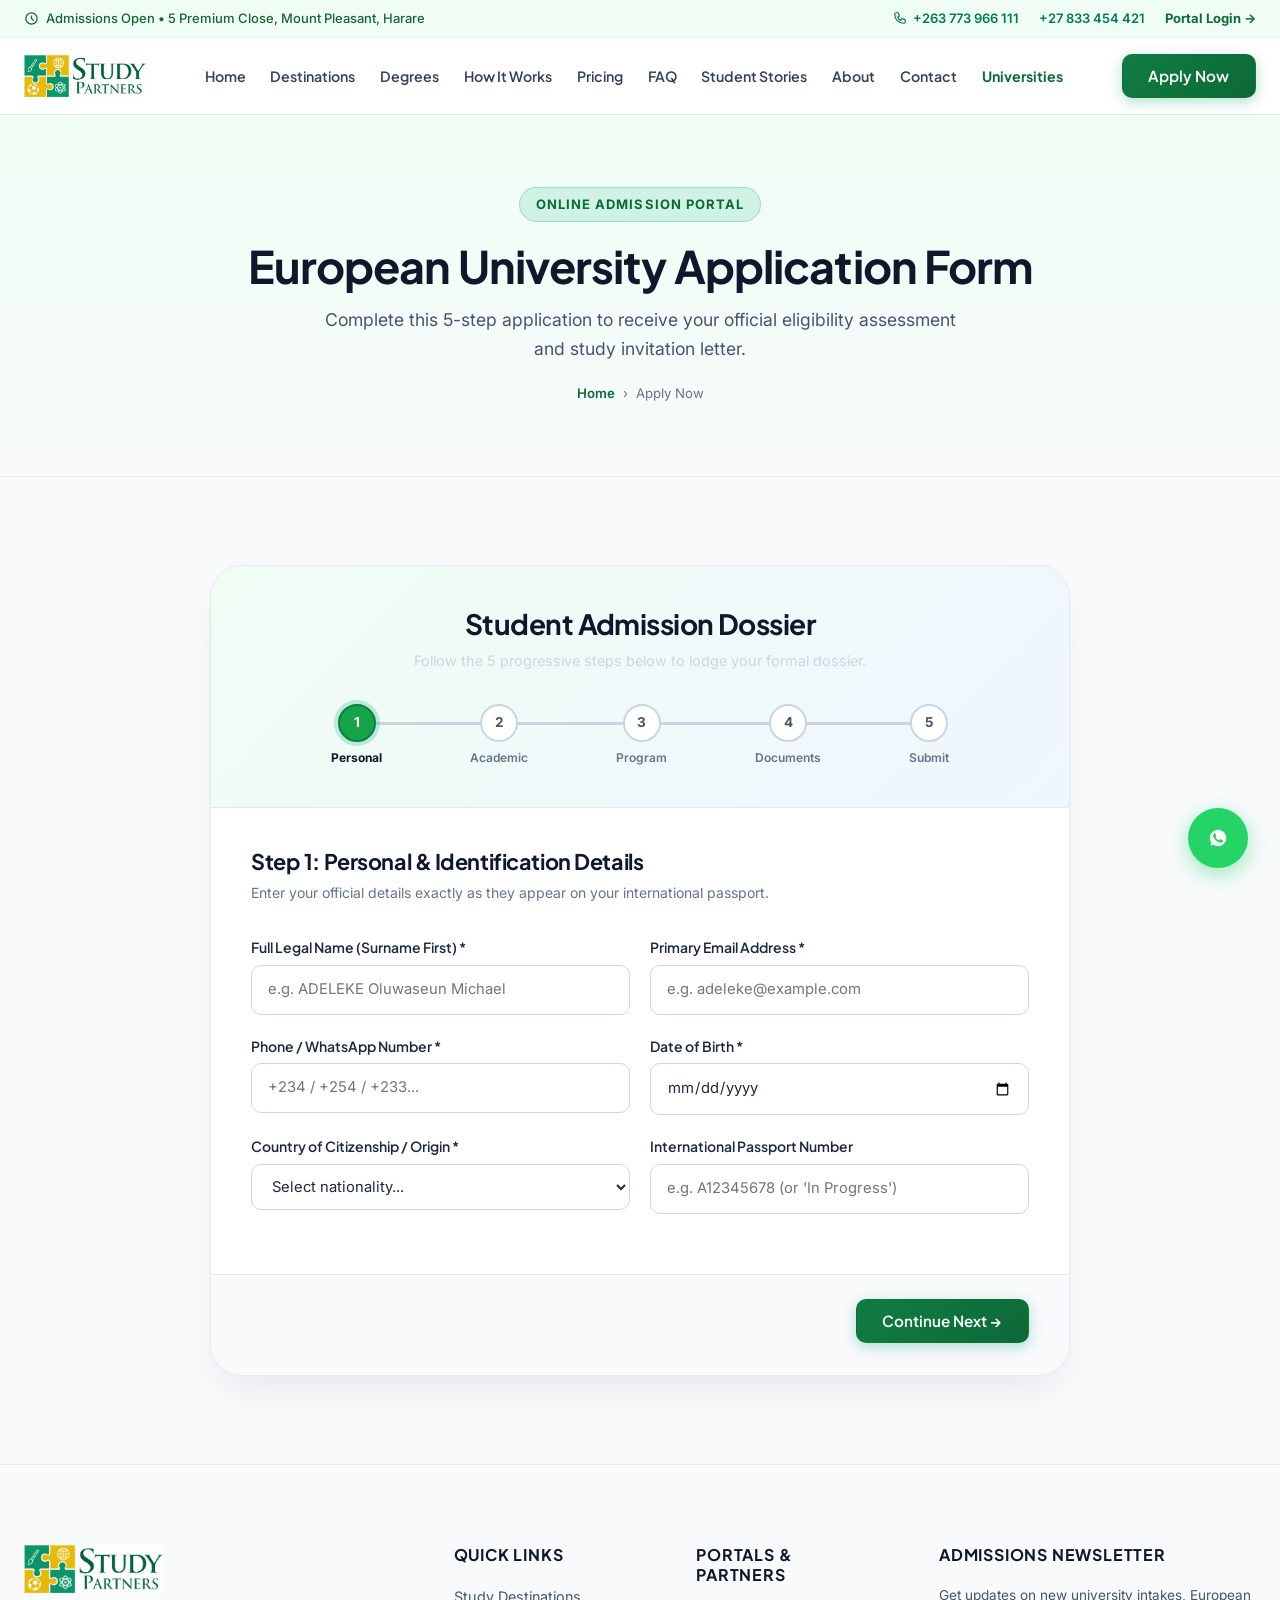
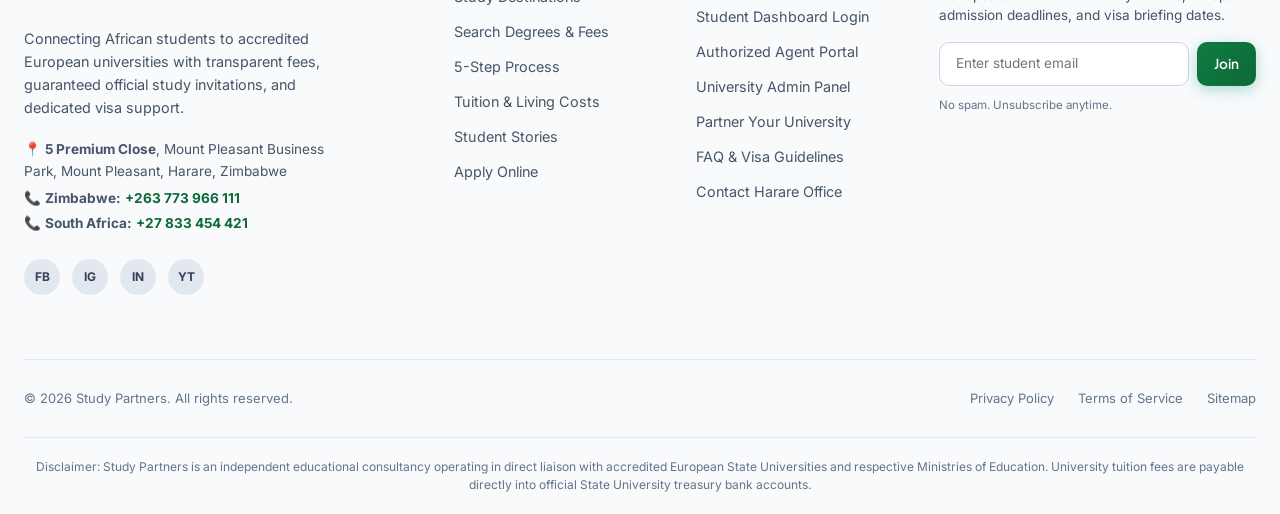
==== commit a4a69f72: "Add China as destination partner with CSC scholarship opportunities across pages, dropdowns, and for" ====
--- a/apply.html
+++ b/apply.html
@@ -237,6 +237,7 @@
                   <label class="form-label" for="appDestination">Study Destination *</label>
                   <select id="appDestination" class="form-select" required>
                     <option value="Belarus" selected>Republic of Belarus (Primary Destination)</option>
+                    <option value="China (Pre-reg)">China (Pre-registration / CSC Scholarships)</option>
                     <option value="Poland (Pre-reg)">Poland (Pre-registration)</option>
                     <option value="Hungary (Pre-reg)">Hungary (Pre-registration)</option>
                     <option value="Germany (Pre-reg)">Germany (Pre-registration)</option>
--- a/css/style.css
+++ b/css/style.css
@@ -367,9 +367,7 @@
   position: sticky;
   top: 0;
   z-index: 1000;
-  background-color: rgba(255, 255, 255, 0.96);
-  backdrop-filter: blur(14px);
-  -webkit-backdrop-filter: blur(14px);
+  background-color: #FFFFFF;
   border-bottom: 1px solid var(--neutral-200);
   transition: all var(--transition-normal);
 }
@@ -589,11 +587,39 @@
 
 .mobile-toggle {
   display: none;
-  background: none;
-  border: none;
+  align-items: center;
+  justify-content: center;
+  width: 42px;
+  height: 42px;
+  border-radius: var(--radius-md);
+  background: var(--neutral-100);
+  border: 1px solid var(--neutral-200);
+  color: var(--primary-900);
   cursor: pointer;
-  padding: 0.5rem;
-  color: var(--primary-900);
+  transition: all var(--transition-fast);
+  padding: 0;
+  flex-shrink: 0;
+}
+
+.mobile-toggle:hover {
+  background: var(--neutral-200);
+  color: var(--accent-emerald-700);
+}
+
+.mobile-toggle:active {
+  transform: scale(0.95);
+}
+
+/* Mobile Drawer Elements Hidden on Desktop */
+.mobile-nav-header,
+.mobile-nav-footer,
+.nav-backdrop {
+  display: none;
+}
+
+body.nav-locked {
+  overflow: hidden !important;
+  touch-action: none;
 }
 
 /* ==========================================================================
@@ -1460,9 +1486,15 @@
 
 .countries-grid {
   display: grid;
-  grid-template-columns: repeat(5, 1fr);
+  grid-template-columns: repeat(6, 1fr);
   gap: 1.25rem;
   margin-top: 3rem;
+}
+
+@media (max-width: 1200px) {
+  .countries-grid {
+    grid-template-columns: repeat(3, 1fr);
+  }
 }
 
 .country-card {
@@ -2606,29 +2638,154 @@
 
 @media (max-width: 900px) {
   .mobile-toggle {
+    display: inline-flex;
+  }
+
+  /* Backdrop Overlay - clean dim without blur */
+  .nav-backdrop {
     display: block;
-  }
-
+    position: fixed;
+    inset: 0;
+    background: rgba(15, 23, 42, 0.45);
+    z-index: 1001;
+    opacity: 0;
+    visibility: hidden;
+    pointer-events: none;
+    transition: opacity 0.25s ease, visibility 0.25s ease;
+  }
+
+  .nav-backdrop.active {
+    opacity: 1;
+    visibility: visible;
+    pointer-events: auto;
+  }
+
+  /* Off-canvas Slide Drawer */
   .nav-menu {
     position: fixed;
-    top: 76px;
-    left: 0;
+    top: 0;
     right: 0;
     bottom: 0;
+    width: min(340px, 86vw);
+    height: 100vh;
+    height: 100dvh;
+    background: #FFFFFF;
+    flex-direction: column;
+    align-items: stretch;
+    padding: 0;
+    gap: 0;
+    overflow-y: auto;
+    overflow-x: hidden;
+    -webkit-overflow-scrolling: touch;
+    box-shadow: -10px 0 35px rgba(15, 23, 42, 0.15);
+    z-index: 1002;
+    pointer-events: none;
+    transform: translateX(100%);
+    -webkit-transform: translateX(100%);
+    -webkit-backface-visibility: hidden;
+    backface-visibility: hidden;
+    -webkit-font-smoothing: antialiased;
+    -moz-osx-font-smoothing: grayscale;
+    text-rendering: optimizeLegibility;
+    transition: transform 0.3s cubic-bezier(0.16, 1, 0.3, 1), visibility 0.3s;
+    display: flex;
+    visibility: hidden;
+  }
+
+  .nav-menu.open {
+    transform: translateX(0);
+    -webkit-transform: translateX(0);
+    visibility: visible;
+    pointer-events: auto;
+  }
+
+  .nav-menu a,
+  .nav-menu button {
+    pointer-events: auto;
+    cursor: pointer;
+    touch-action: manipulation;
+  }
+
+  /* Mobile Drawer Header */
+  .mobile-nav-header {
+    display: flex;
+    align-items: center;
+    justify-content: space-between;
+    padding: 1.15rem 1.25rem;
+    border-bottom: 1px solid var(--neutral-200);
+    background: #FAFAFA;
+    position: sticky;
+    top: 0;
+    z-index: 10;
+    flex-shrink: 0;
+  }
+
+  .mobile-nav-logo {
+    height: 32px;
+    width: auto;
+    display: block;
+  }
+
+  .mobile-nav-close {
+    width: 36px;
+    height: 36px;
+    border-radius: 8px;
+    border: 1px solid var(--neutral-200);
     background: var(--white);
+    color: var(--neutral-700);
+    display: inline-flex;
+    align-items: center;
+    justify-content: center;
+    cursor: pointer;
+    transition: all var(--transition-fast);
+  }
+
+  .mobile-nav-close:hover {
+    background: #FEE2E2;
+    color: #DC2626;
+    border-color: #FCA5A5;
+  }
+
+  /* Nav Links in Mobile Drawer */
+  .nav-menu .nav-item {
+    width: 100%;
+    border-bottom: 1px solid #F1F5F9;
+    display: flex;
     flex-direction: column;
-    align-items: flex-start;
-    padding: 2rem;
-    gap: 1.25rem;
-    overflow-y: auto;
-    display: none;
-    box-shadow: var(--shadow-xl);
-  }
-
-  .nav-menu.open {
+    flex-shrink: 0;
+  }
+
+  .nav-menu .nav-link {
+    width: 100%;
+    padding: 0.85rem 1.25rem;
+    font-size: 0.95rem;
+    font-weight: 600;
+    color: var(--neutral-800);
     display: flex;
-  }
-
+    align-items: center;
+    justify-content: space-between;
+    border-radius: 0;
+    line-height: 1.3;
+    transition: background var(--transition-fast), color var(--transition-fast);
+  }
+
+  .nav-menu .nav-link:hover,
+  .nav-menu .nav-link.active {
+    background: #F0FDF4;
+    color: var(--accent-emerald-700);
+  }
+
+  .nav-menu .nav-link svg.arrow {
+    transition: transform 0.25s ease;
+    color: var(--neutral-400);
+  }
+
+  .nav-item.dropdown-open > .nav-link svg.arrow {
+    transform: rotate(180deg);
+    color: var(--accent-emerald-600);
+  }
+
+  /* Dropdown Menu inside Drawer (Accordion) */
   .dropdown-menu {
     position: static;
     opacity: 1;
@@ -2636,8 +2793,174 @@
     transform: none;
     box-shadow: none;
     border: none;
-    padding-left: 1rem;
+    border-top: 1px solid #E2E8F0;
+    background: #F8FAFC;
+    padding: 0.5rem 1rem 0.75rem 1rem;
     width: 100%;
+    display: none;
+    flex-direction: column;
+    gap: 0.4rem;
+  }
+
+  .nav-item.dropdown-open > .dropdown-menu {
+    display: flex;
+  }
+
+  .dropdown-item {
+    padding: 0.65rem 0.75rem;
+    border-radius: 8px;
+    background: var(--white);
+    border: 1px solid var(--neutral-200);
+    transition: all var(--transition-fast);
+  }
+
+  .dropdown-item:hover {
+    border-color: var(--accent-emerald-300);
+    background: #F0FDF4;
+  }
+
+  .dropdown-item-icon {
+    width: 32px;
+    height: 32px;
+    font-size: 1rem;
+    border-radius: 6px;
+  }
+
+  .dropdown-title {
+    font-size: 0.825rem;
+    font-weight: 700;
+    color: var(--primary-900);
+  }
+
+  .dropdown-desc {
+    font-size: 0.72rem;
+    color: var(--neutral-500);
+  }
+
+  /* Drawer Footer Actions */
+  .mobile-nav-footer {
+    margin-top: auto;
+    padding: 1.25rem;
+    background: #F8FAFC;
+    border-top: 1px solid var(--neutral-200);
+    display: flex;
+    flex-direction: column;
+    gap: 0.85rem;
+    flex-shrink: 0;
+  }
+
+  .mobile-nav-cta .btn {
+    width: 100%;
+    justify-content: center;
+    padding: 0.8rem 1.25rem;
+    font-size: 0.95rem;
+    box-shadow: 0 4px 14px rgba(13, 105, 56, 0.25);
+  }
+
+  .mobile-portal-link {
+    display: flex;
+    align-items: center;
+    justify-content: center;
+    gap: 0.5rem;
+    padding: 0.65rem 1rem;
+    border-radius: 8px;
+    background: var(--white);
+    border: 1px solid var(--neutral-200);
+    color: var(--neutral-800);
+    font-size: 0.85rem;
+    font-weight: 600;
+    text-align: center;
+    text-decoration: none;
+    transition: all var(--transition-fast);
+  }
+
+  .mobile-portal-link:hover {
+    background: #F0FDF4;
+    color: var(--accent-emerald-700);
+    border-color: var(--accent-emerald-400);
+  }
+
+  .mobile-nav-contacts {
+    display: flex;
+    flex-direction: column;
+    gap: 0.45rem;
+    margin-top: 0.25rem;
+  }
+
+  .mobile-contact-title {
+    font-size: 0.72rem;
+    text-transform: uppercase;
+    font-weight: 700;
+    letter-spacing: 0.05em;
+    color: var(--neutral-500);
+  }
+
+  .mobile-contact-chip {
+    display: inline-flex;
+    align-items: center;
+    gap: 0.5rem;
+    font-size: 0.8rem;
+    font-weight: 600;
+    color: var(--primary-800);
+    text-decoration: none;
+    padding: 0.45rem 0.65rem;
+    border-radius: 6px;
+    background: var(--white);
+    border: 1px solid #E2E8F0;
+    transition: all var(--transition-fast);
+  }
+
+  .mobile-contact-chip:hover {
+    background: #ECFDF5;
+    color: var(--accent-emerald-700);
+    border-color: #A7F3D0;
+  }
+
+  .mobile-contact-chip svg {
+    color: var(--accent-emerald-600);
+  }
+
+  .mobile-contact-address {
+    display: flex;
+    align-items: flex-start;
+    gap: 0.45rem;
+    font-size: 0.75rem;
+    color: var(--neutral-500);
+    padding-top: 0.2rem;
+    line-height: 1.35;
+  }
+
+  .mobile-contact-address svg {
+    flex-shrink: 0;
+    margin-top: 2px;
+    color: var(--accent-emerald-600);
+  }
+}
+
+@media (max-width: 500px) {
+  .navbar-container {
+    height: 64px;
+    gap: 0.65rem;
+  }
+
+  .brand-logo-img {
+    height: 32px;
+    max-width: 140px;
+  }
+
+  .nav-actions {
+    gap: 0.45rem;
+    margin-left: auto;
+  }
+
+  .nav-actions .btn {
+    padding: 0.42rem 0.75rem;
+    font-size: 0.78rem;
+  }
+
+  .mobile-toggle {
+    width: 38px;
+    height: 38px;
   }
 }
 
